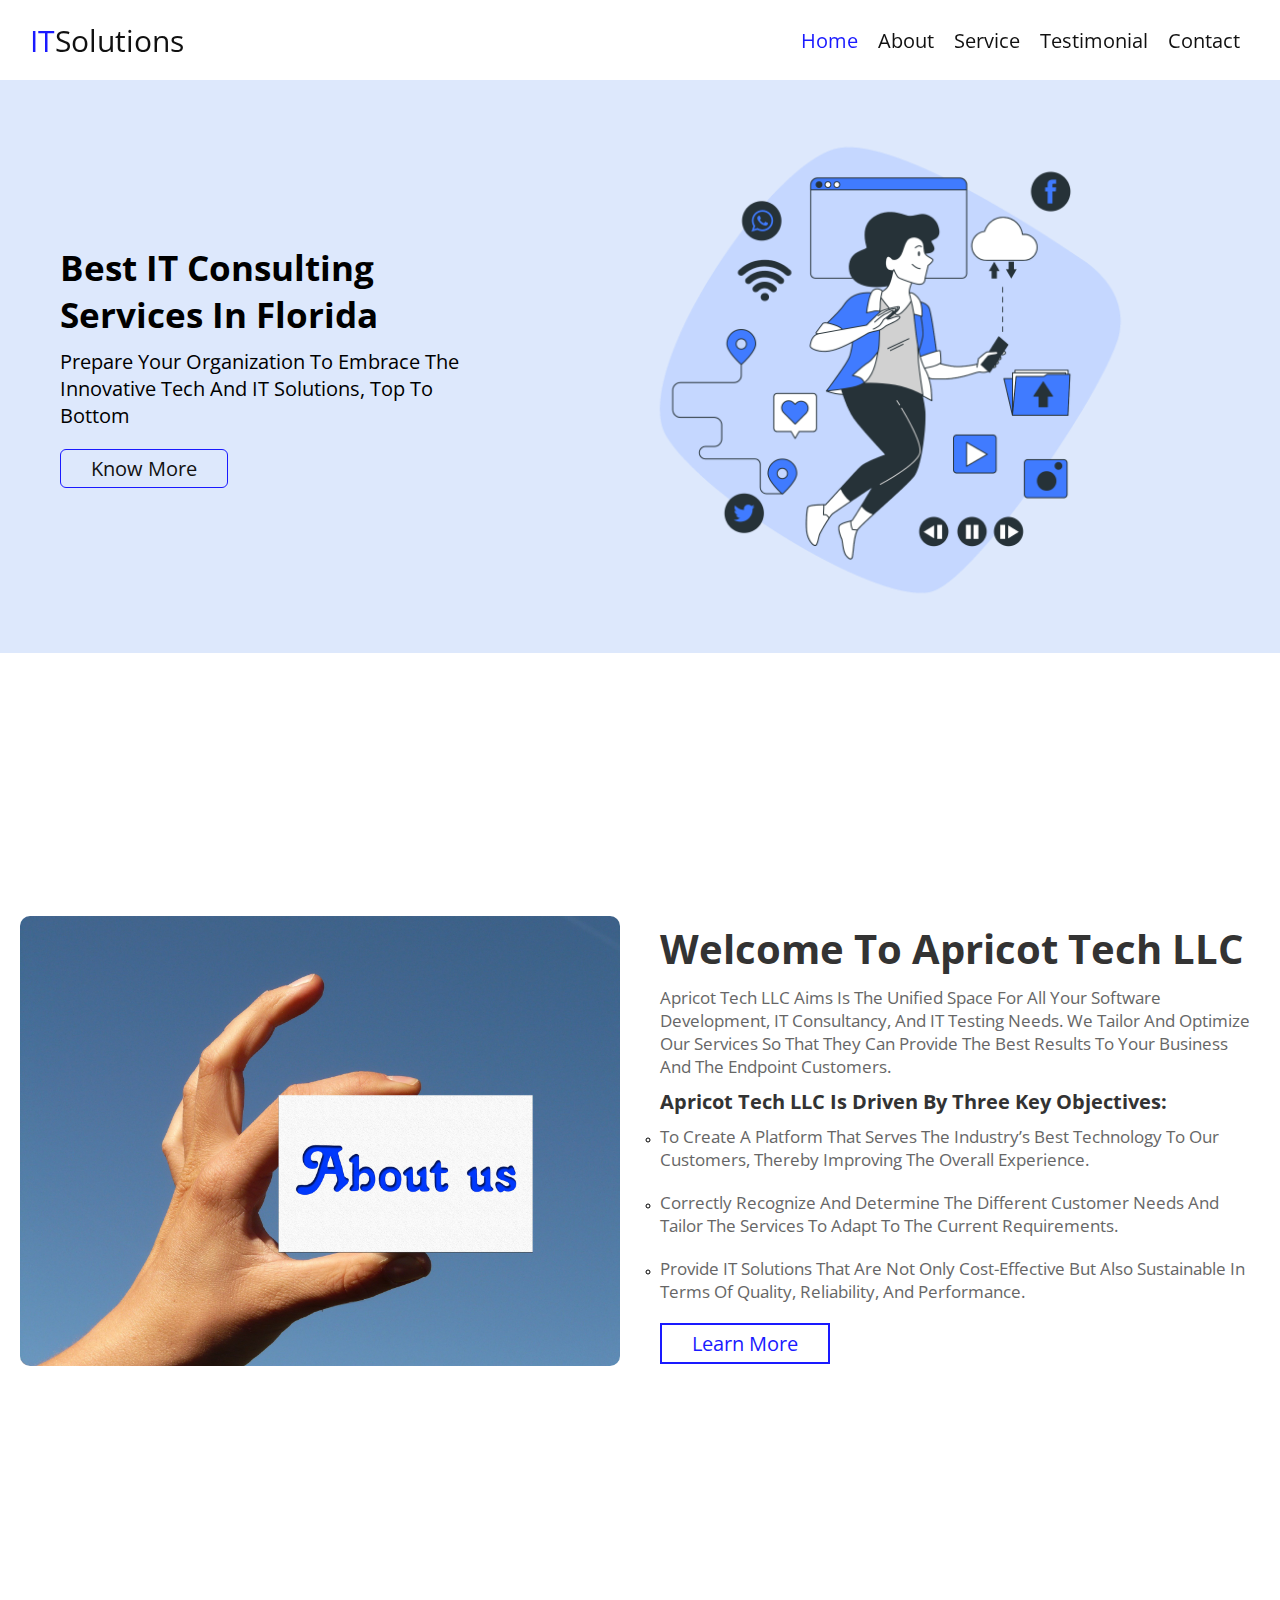
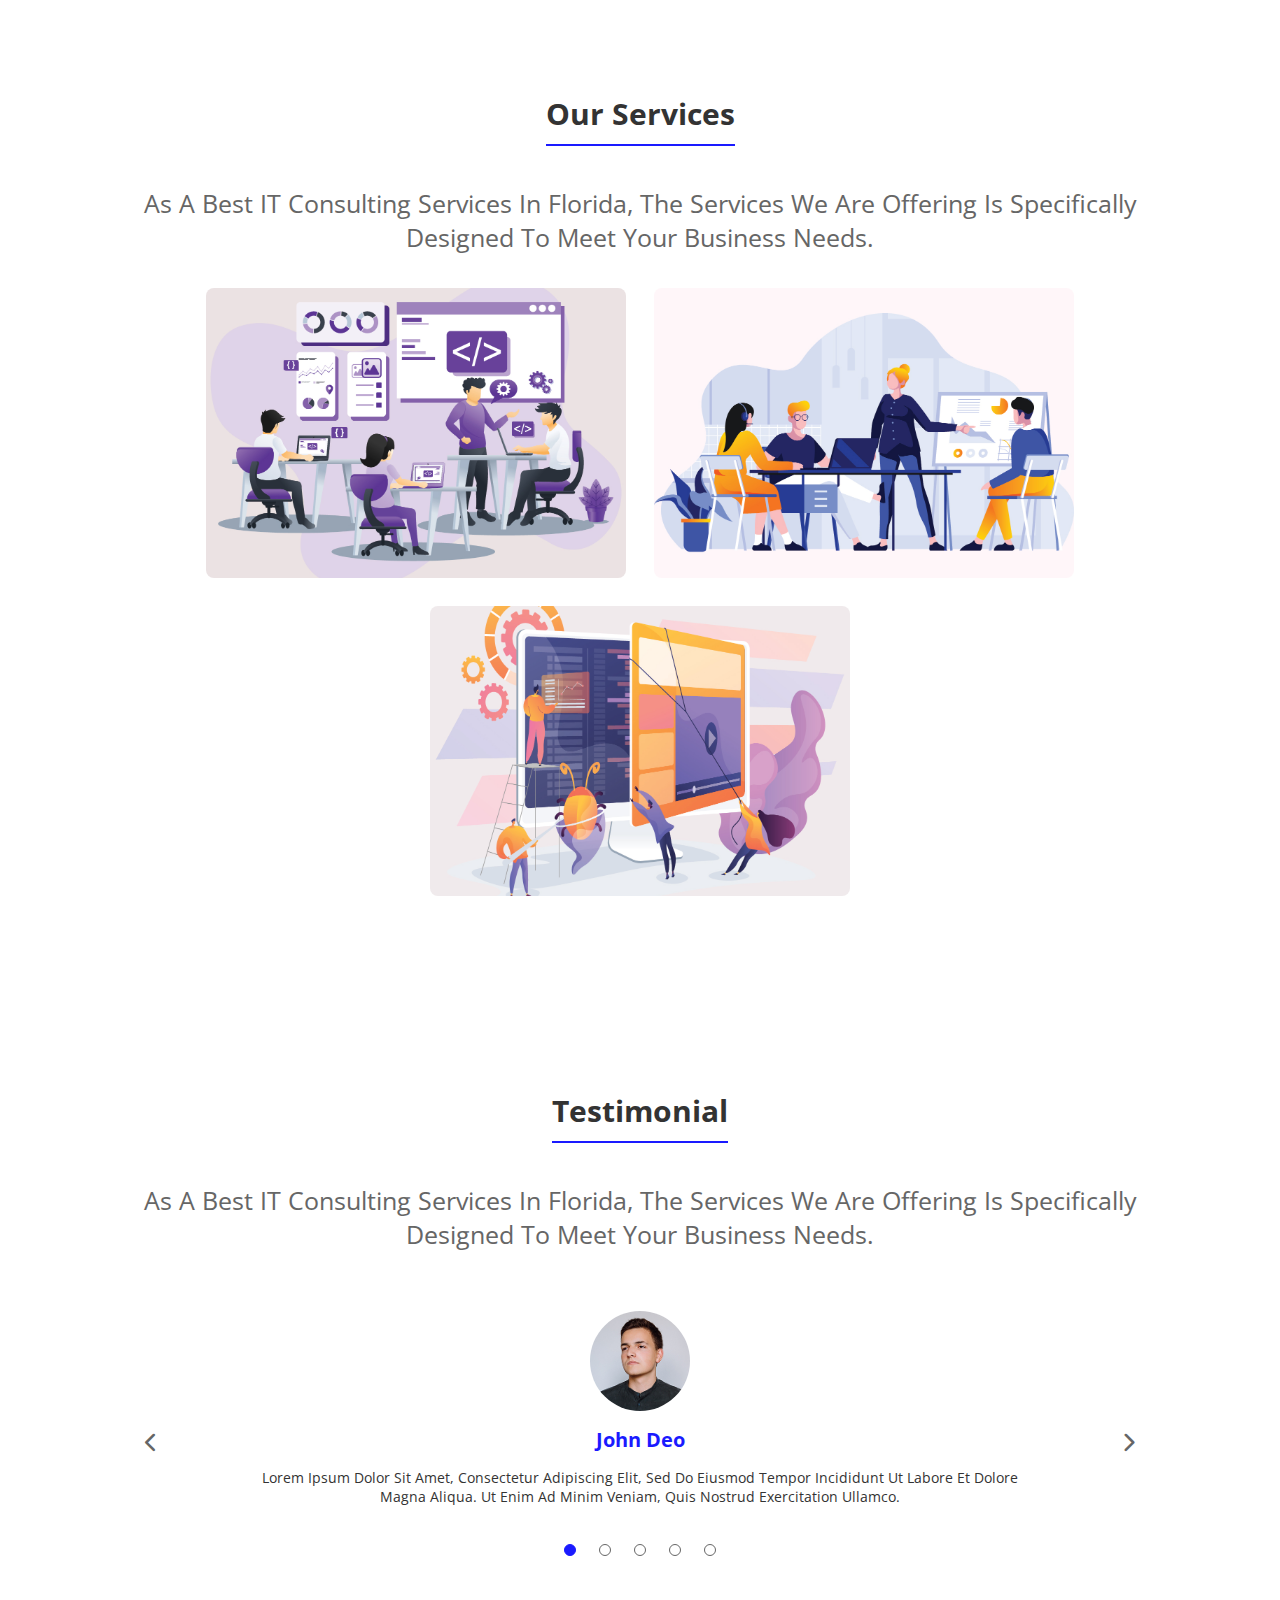
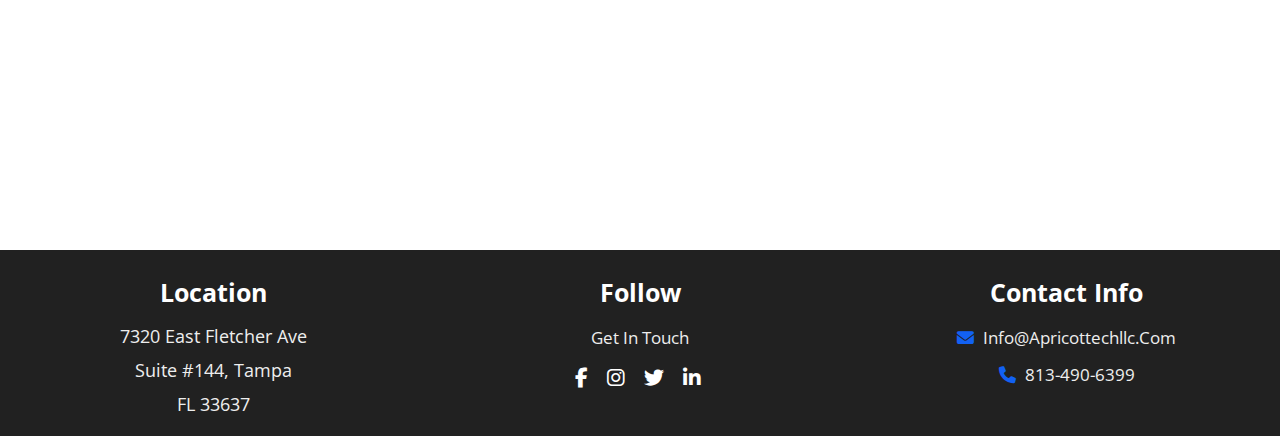
==== index.html @ 90425633 "Add files via upload" ====
<!DOCTYPE html>
<html lang="en">

<head>
    <meta charset="UTF-8">
    <meta http-equiv="X-UA-Compatible" content="IE=edge">
    <meta name="viewport" content="width=device-width, initial-scale=1.0">

    <!-- font awesome cdn link  -->
    <link rel="stylesheet" href="https://cdnjs.cloudflare.com/ajax/libs/font-awesome/6.2.0/css/all.min.css">

    <!-- custom css -->
    <link rel="stylesheet" href="./assets/css/styles.css">
    <link rel="stylesheet" href="https://cdnjs.cloudflare.com/ajax/libs/OwlCarousel2/2.2.1/assets/owl.carousel.min.css">

    <title>IT Solutions</title>
</head>

<body>

    <header>

        <a href="./index.html" class="logo"><span>IT</span>Solutions</a>

        <div id="menu" class="fas fa-bars"></div>

        <nav class="navbar">
            <ul>
                <li><a class="active" href="#home">home</a></li>
                <li><a href="#about">about</a></li>
                <li><a href="#service">service</a></li>
                <li><a href="#testim">testimonial</a></li>
                <li><a href="./contact.html">contact</a></li>
            </ul>
        </nav>

    </header>

    <!-- header section ends -->

    <!-- home section starts  -->

    <section class="home" id="home">

        <div class="hero">
            <div class="left">
                <h1>Best IT Consulting Services in Florida</h1>
                <div class="sub">
                    <span>Prepare your Organization to embrace the innovative tech and IT Solutions, top to
                        bottom</span> <br>
                    <a href="#about"><button class="btn">Know More</button></a>
                </div>
            </div>
        </div>

        <div class="hero-img">
            <img src="./assets/images/Digital lifestyle-bro.png" alt="IT Solutions" title="IT Solutions" />
        </div>

    </section>


    <!-- about section start  -->

    <section class="about" id="about">

        <div class="row">

            <div class="image">
                <img src="./assets/images/about.jpg" alt="About Us">
            </div>

            <div class="content">
                <h3>Welcome to Apricot Tech LLC</h3>
                <p>Apricot Tech LLC aims is the unified space for all your Software Development, IT Consultancy, and IT
                    Testing needs. We tailor and optimize our services so that they can provide the best results to your
                    business and the endpoint customers.</p>
                <h4>Apricot Tech LLC is driven by three key objectives:</h4>
                <ul>
                    <li>
                        <p>To create a platform that serves the industry’s best technology to our customers, thereby
                            improving the overall experience.</p>
                    </li>
                    <li>
                        <p>Correctly recognize and determine the different customer needs and tailor the services to
                            adapt to the current requirements.</p>
                    </li>
                    <li>
                        <p>Provide IT solutions that are not only cost-effective but also sustainable in terms of
                            quality, reliability, and performance.</p>
                    </li>
                </ul>
                <a href="#"><button class="btn">learn more</button></a>
            </div>

        </div>

    </section>

    <!-- Services Section -->
    <section class="service" id="service">

        <h1 class="heading">our services</h1>

        <div class="description">
            <p>As a best IT consulting services in florida, The services we are offering
                is specifically designed to meet your business needs.</p>
        </div>

        <div class="box-container">

            <div class="box">
                <img src="./assets/images/app.jpg" alt="">
                <div class="info">
                    <h3>Application Development</h3>
                    <p>Tailored for your needs and optimized for the best results, Application Development Services from
                        Apricot put your business first.</p>
                    <a href="#"><button class="btn">learn more</button></a>
                </div>

                <div class="heading-name">
                    <h3>Application Development</h3>
                </div>
            </div>

            <div class="box">
                <img src="./assets/images/consuling.jpg" alt="">
                <div class="info">
                    <h3>IT Consulting</h3>
                    <p>Our comprehensive offering of services, using trusted and experienced professionals, can give
                        your business the jump-start it deserves.</p>
                    <a href="#"><button class="btn">learn more</button></a>
                </div>
            </div>

            <div class="box">
                <img src="./assets/images/testing.jpg" alt="">
                <div class="info">
                    <h3>IT Testing</h3>
                    <p>Cost-effective, Quality-controlled, and affordable IT Testing services from Apricot Tech LLC can
                        solve your doubts on scalability</p>
                    <a href="#"><button class="btn">learn more</button></a>
                </div>
            </div>



        </div>

    </section>

    <!-- testimonials section -->



    <section class="testim" id="testim">

        <h1 class="heading">Testimonial</h1>

        <div class="description">
            <p>As a best IT consulting services in florida, The services we are offering
                is specifically designed to meet your business needs.</p>
        </div>

        <div class="wrap">

            <span id="right-arrow" class="arrow right fa fa-chevron-right"></span>
            <span id="left-arrow" class="arrow left fa fa-chevron-left "></span>
            <ul id="testim-dots" class="dots">
                <li class="dot active"></li>
                <li class="dot"></li>
                <li class="dot"></li>
                <li class="dot"></li>
                <li class="dot"></li>
            </ul>
            <div id="testim-content" class="cont">

                <div class="active">
                    <div class="img"><img src="./assets/images/author.jpg" alt=""></div>
                    <h2>John Deo</h2>
                    <p>Lorem ipsum dolor sit amet, consectetur adipiscing elit, sed do eiusmod tempor incididunt ut
                        labore et dolore magna aliqua. Ut enim ad minim veniam, quis nostrud exercitation ullamco.</p>
                </div>

                <div class="active">
                    <div class="img"><img src="./assets/images/author.jpg" alt=""></div>
                    <h2>Lilly</h2>
                    <p>Lorem ipsum dolor sit amet, consectetur adipiscing elit, sed do eiusmod tempor incididunt ut
                        labore et dolore magna aliqua. Ut enim ad minim veniam, quis nostrud exercitation ullamco.</p>
                </div>

                <div class="active">
                    <div class="img"><img src="./assets/images/author.jpg" alt=""></div>
                    <h2>Ane Melo</h2>
                    <p>Lorem ipsum dolor sit amet, consectetur adipiscing elit, sed do eiusmod tempor incididunt ut
                        labore et dolore magna aliqua. Ut enim ad minim veniam, quis nostrud exercitation ullamco.</p>
                </div>

                <div class="active">
                    <div class="img"><img src="./assets/images/author.jpg" alt=""></div>
                    <h2>Meri John</h2>
                    <p>Lorem ipsum dolor sit amet, consectetur adipiscing elit, sed do eiusmod tempor incididunt ut
                        labore et dolore magna aliqua. Ut enim ad minim veniam, quis nostrud exercitation ullamco.</p>
                </div>

                <div class="active">
                    <div class="img"><img src="./assets/images/author.jpg" alt=""></div>
                    <h2>Leesa</h2>
                    <p>Lorem ipsum dolor sit amet, consectetur adipiscing elit, sed do eiusmod tempor incididunt ut
                        labore et dolore magna aliqua. Ut enim ad minim veniam, quis nostrud exercitation ullamco.</p>
                </div>

            </div>

        </div>
        
    </section>




    <!-- footer section -->
    <div class="footer">
        <div class="box-container">
            <div class="box">
                <h3>Location</h3>
                <a href="#">7320 East Fletcher Ave</a>
                <a href="#">Suite #144, Tampa</a>
                <a href="#">FL 33637</a>
            </div>


            <div class="box social">
                <h3>Follow</h3>
                <p> Get in Touch </p>
                <p><i class="fab fa-facebook-f"></i> <i class="fab fa-instagram"></i> <i class="fab fa-twitter"></i> <i
                        class="fab fa-linkedin-in"></i></p>

            </div>

            <div class="box">
                <h3>Contact Info</h3>
                <p><i class="fas fa-envelope"></i> info@apricottechllc.com </p>
                <p><i class="fas fa-phone"></i> 813-490-6399</p>
            </div>

        </div>
    </div>

</body>

<!-- jquery cdn link  -->
<script src="https://cdnjs.cloudflare.com/ajax/libs/jquery/3.5.1/jquery.min.js"></script>

<script src="./assets/js/scripts.js"></script>
<script src="./assets/js/slider.js"></script>

</html>
---- assets/css/styles.css ----
@import url('https://fonts.googleapis.com/css2?family=Open+Sans:wght@300;400;600&display=swap');

:root {
    /* --orange:#ff9f1a; */
    --primary: #1a1aff;
    --wt: #fff;
}

* {
    font-family: 'Open Sans', sans-serif;
    margin: 0;
    padding: 0;
    box-sizing: border-box;
    transition: all .2s linear;
    text-transform: capitalize;
    outline: none;
    text-decoration: none;
}

*::selection {
    background: var(--primary);
    color: var(--wt);
}

html {
    font-size: 62.5%;
    overflow-x: hidden;
}

.btn {
    cursor: pointer;
    border: .2rem solid var(--primary);
    color: var(--primary);
    background: none;
    padding: .5rem 3rem;
    margin-top: 1rem;
    position: relative;
    z-index: 0;
    font-size: 2rem;
}

.btn::before {
    content: '';
    position: absolute;
    top: 0;
    left: 0;
    height: 100%;
    width: 100%;
    background: var(--primary);
    z-index: -1;
    clip-path: circle(0% at 0% 0%);
    transition: .3s;
}

.btn:hover::before {
    clip-path: circle(100%);
}

.btn:hover {
    color: var(--wt);
}

.heading {
    display: inline-block;
    color: #333;
    margin: 2rem 0;
    padding: 1rem 0;
    padding-top: 8rem;
    font-size: 3rem;
    border-bottom: .2rem solid var(--primary);
}

header {
    width: 100%;
    display: flex;
    align-items: center;
    justify-content: space-between;
    position: fixed;
    top: 0;
    left: 0;
    z-index: 1000;
    padding: 2rem 3rem;
}

header .logo {
    font-size: 3rem;
    color: #111;
}

header .logo span {
    color: var(--primary);
}

header .navbar ul {
    list-style: none;
    display: flex;
    align-items: center;
    justify-content: space-between;
}

header .navbar ul li {
    margin: 0 1rem;
}

header .navbar ul li a {
    color: #111;
    font-size: 2rem;
}

header .navbar ul li a.active,
header .navbar ul li a:hover {
    color: var(--primary);
}

header #menu {
    font-size: 3rem;
    color: var(--primary);
    cursor: pointer;
    display: none;
}

header.header-active {
    background: var(--wt);
    box-shadow: 0 .1rem .3rem rgba(0, 0, 0, .3);
}

header.header-active .logo,
header.header-active .navbar a {
    color: #333;
}

/* Hero Section */

.home {
    display: flex;
    padding: 20px;
    align-items: center;
    justify-content: center;
    flex-flow: row;
    background-color: #a6c2f761;
    margin-top: 80px;
}

.home .btn {
    margin-top: 20px;
    color: #111;
    border: .1rem solid var(--primary);
    border-radius: 6px;
}

.home .btn:hover {
    color: var(--wt);
}

.home .hero {
    display: flex;
    align-items: center;
    justify-content: center;
    padding: 20px;
    flex-basis: 40%;
}

.home .hero .left {
    padding: 20px;
}

.home .hero h1 {
    font-size: 35px;
    margin-bottom: 10px;
}

.home .hero .sub span {
    font-size: 20px;
}

.home .hero-img {
    display: flex;
    align-items: center;
    justify-content: center;
    padding: 20px;
    flex-basis: 60%;
}

.hero-img img {
    width: 70%;
}

/* About Us */

.about .row {
    min-height: 100vh;
    display: flex;
    align-items: center;
    justify-content: center;
    flex-wrap: wrap;
    padding-top: 8rem;
}

.about .row .image {
    flex: 1 1 40rem;
    padding: 2rem;
}

.about .row .image img {
    height: 100%;
    width: 100%;
    object-fit: cover;
    border-radius: 10px;
}

.about .row .content {
    flex: 1 1 40rem;
    padding: 2rem;
}

.about .row .content h3 {
    color: #333;
    font-size: 4rem;
}

.about .row .content h4 {
    color: #333;
    font-size: 2rem;
}

.about .row .content p {
    color: #666;
    font-size: 1.7rem;
    padding: 1rem 0;
}

.about .row .content ul {
    list-style-type: circle;
}


/* Services Section */

.service {
    min-height: 100vh;
    text-align: center;
    padding: 40px;
}

.service .description p {
    font-size: 25px;
    padding-left: 45px;
    padding-right: 45px;
    text-align: center;
    margin: 20px;
    color: #666;
}

.service .box-container {
    display: flex;
    align-items: center;
    justify-content: center;
    flex-wrap: wrap;
}

.service .box-container .box {
    height: 29rem;
    width: 42rem;
    margin: 1.4rem;
    overflow: hidden;
    position: relative;
    cursor: pointer;
    border-radius: 8px;
}

.service .box-container .box img {
    height: 100%;
    width: 100%;
    object-fit: cover;
}

.service .box-container .box .info {
    height: 90%;
    width: 90%;
    position: absolute;
    top: 50%;
    left: 50%;
    transform: translate(-50%, -50%) scale(0);
    background: var(--wt);
    display: flex;
    align-items: center;
    justify-content: center;
    flex-flow: column;
}

.service .box-container .box:hover .info {
    transform: translate(-50%, -50%) scale(1);
}

.service .box-container .box .info h3 {
    font-size: 2.5rem;
    color: #333;
}

.service .box-container .box .info p {
    font-size: 1.2rem;
    color: #666;
    padding: 1rem 2rem;
}


/* testimonials css */

.testim .description p {
    font-size: 25px;
    padding-left: 45px;
    padding-right: 45px;
    text-align: center;
    margin: 20px;
    color: #666;
}




/* contact section */

.contact {
    min-height: 90vh;
    text-align: center;
    padding-bottom: 3rem;
}

.contact .heading {
    color: #111;
}

.contact form {
    width: 75%;
    margin: 0 auto;
}

.contact form .inputBox {
    display: flex;
    justify-content: space-between;
    flex-wrap: wrap;
}

.contact form .inputBox input,
textarea {
    height: 4rem;
    width: 49%;
    background: var(--wt);
    color: var(--wt);
    padding: 1rem 1.5rem;
    margin: 1rem 0;
    font-size: 2rem;
    border: .1rem solid #666;
    border-radius: 6px;
}

.contact form .inputBox input:focus,
textarea:focus {
    background: var(--wt);
    border: .2rem solid var(--primary);
    transition: all 1s ease-in-out;
}

.contact form textarea {
    height: 20rem;
    resize: none;
    padding: 1rem;
    width: 100%;
}

.contact form .btn {
    border-radius: 6px;
}

.contact form .btn:hover {
    background: var(--primary);
}



/* Footer Scetion */

.footer {
    background: rgb(33, 33, 33);
}

.footer .box-container {
    display: flex;
    justify-content: center;
    flex-wrap: wrap;
}

.footer .box-container .box {
    margin: 1.5rem;
    text-align: center;
    flex: 1 1 25rem;
}

.footer .box-container .heading-name h3 {
    font-size: 25px;
    color: #111;
}

.footer .box-container .box h3 {
    font-size: 2.5rem;
    color: #fff;
    padding: 1rem 0;
}

.footer .box-container .box p {
    font-size: 1.7rem;
    color: #eee;
    padding: .7rem 0;
}

.footer .box-container .box p i {
    padding-right: .5rem;
    color: #1261f3;
    cursor: pointer;
}

.footer .box-container .social p i {
    font-size: 20px;
    color: var(--wt);
    margin: 5px;
}

.footer .box-container .box a {
    font-size: 1.8rem;
    display: block;
    padding: .5rem 0;
    color: #eee;
}

.footer .box-container .box a:hover {
    text-decoration: underline;
}

.footer .credit {
    padding: 2rem 1rem;
    font-size: 2rem;
    color: #fff;
    background: #111;
    text-align: center;
    font-weight: normal;
    padding-bottom: 2rem;
}

.footer .credit a {
    color: #1261f3;
}








/* media queries  */

@media (max-width:768px) {

    html {
        font-size: 55%;
    }

    header #menu {
        display: block;
    }

    header .navbar {
        position: fixed;
        top: -100rem;
        left: 0;
        width: 100%;
        opacity: 0;
        background: var(--wt);
        border-top: .1rem solid rgba(0, 0, 0, .3);
    }

    header .navbar ul {
        flex-flow: column;
        padding: 2rem 0;
    }

    header .navbar ul li {
        margin: 1rem 0;
        text-align: center;
        width: 100%;
    }

    header .navbar ul li a {
        font-size: 2.5rem;
        color: #333;
        display: block;
    }

    header .navbar.nav-toggle {
        top: 8rem;
        opacity: 1;
    }

    .home {
        display: flex;
        flex-flow: column;
        background-color: #a6c2f761;
        margin-top: 90px;
    }

    .service .description p {
        font-size: 15px;
    }

    .testim .description p {
        font-size: 15px;
    }

}


@media (max-width:500px) {

    html {
        font-size: 50%;
    }

    .home h1 {
        font-size: 5rem;
    }

    .service {
        padding: 20px;
    }

}

@media (max-width:350px) {

    .service {
        padding: 10px;
    }

}






/* slider css */


.testim {
    min-height: 100vh;
    text-align: center;
    padding: 40px;
}

.testim .wrap {
    position: relative;
    width: 100%;
    max-width: 1020px;
    padding: 40px 20px;
    margin: auto;
}

.testim .arrow {
    display: block;
    position: absolute;
    color: #666;
    cursor: pointer;
    font-size: 2em;
    top: 50%;
    -webkit-transform: translateY(-50%);
    -ms-transform: translateY(-50%);
    -moz-transform: translateY(-50%);
    -o-transform: translateY(-50%);
    transform: translateY(-50%);
    -webkit-transition: all .3s ease-in-out;
    -ms-transition: all .3s ease-in-out;
    -moz-transition: all .3s ease-in-out;
    -o-transition: all .3s ease-in-out;
    transition: all .3s ease-in-out;
    padding: 5px;
    z-index: 22222222;
}

.testim .arrow:before {
    cursor: pointer;
}

.testim .arrow:hover {
    color: #0e36ea;
}


.testim .arrow.left {
    left: 10px;
}

.testim .arrow.right {
    right: 10px;
}

.testim .dots {
    text-align: center;
    position: absolute;
    width: 100%;
    bottom: 60px;
    left: 0;
    display: block;
    z-index: 3333;
    height: 12px;
}

.testim .dots .dot {
    list-style-type: none;
    display: inline-block;
    width: 12px;
    height: 12px;
    border-radius: 50%;
    border: 1px solid #666;
    margin: 0 10px;
    cursor: pointer;
    -webkit-transition: all .5s ease-in-out;
    -ms-transition: all .5s ease-in-out;
    -moz-transition: all .5s ease-in-out;
    -o-transition: all .5s ease-in-out;
    transition: all .5s ease-in-out;
    position: relative;
}

.testim .dots .dot.active,
.testim .dots .dot:hover {
    background: var(--primary);
    border-color: var(--primary);
}

.testim .dots .dot.active {
    -webkit-animation: testim-scale .5s ease-in-out forwards;
    -moz-animation: testim-scale .5s ease-in-out forwards;
    -ms-animation: testim-scale .5s ease-in-out forwards;
    -o-animation: testim-scale .5s ease-in-out forwards;
    animation: testim-scale .5s ease-in-out forwards;
}

.testim .cont {
    position: relative;
    overflow: hidden;
}

.testim .cont>div {
    text-align: center;
    position: absolute;
    top: 0;
    left: 0;
    padding: 0 0 70px 0;
    opacity: 0;
}

.testim .cont>div.inactive {
    opacity: 1;
}


.testim .cont>div.active {
    position: relative;
    opacity: 1;
}


.testim .cont div .img img {
    display: block;
    width: 100px;
    height: 100px;
    margin: auto;
    border-radius: 50%;
}

.testim .cont div h2 {
    color: var(--primary);
    font-size: 2em;
    margin: 15px 0;
}

.testim .cont div p {
    font-size: 1.4em;
    color: #333;
    width: 80%;
    margin: auto;
}

.testim .cont div.active .img img {
    -webkit-animation: testim-show .5s ease-in-out forwards;
    -moz-animation: testim-show .5s ease-in-out forwards;
    -ms-animation: testim-show .5s ease-in-out forwards;
    -o-animation: testim-show .5s ease-in-out forwards;
    animation: testim-show .5s ease-in-out forwards;
}

.testim .cont div.active h2 {
    -webkit-animation: testim-content-in .4s ease-in-out forwards;
    -moz-animation: testim-content-in .4s ease-in-out forwards;
    -ms-animation: testim-content-in .4s ease-in-out forwards;
    -o-animation: testim-content-in .4s ease-in-out forwards;
    animation: testim-content-in .4s ease-in-out forwards;
}

.testim .cont div.active p {
    -webkit-animation: testim-content-in .5s ease-in-out forwards;
    -moz-animation: testim-content-in .5s ease-in-out forwards;
    -ms-animation: testim-content-in .5s ease-in-out forwards;
    -o-animation: testim-content-in .5s ease-in-out forwards;
    animation: testim-content-in .5s ease-in-out forwards;
}

.testim .cont div.inactive .img img {
    -webkit-animation: testim-hide .5s ease-in-out forwards;
    -moz-animation: testim-hide .5s ease-in-out forwards;
    -ms-animation: testim-hide .5s ease-in-out forwards;
    -o-animation: testim-hide .5s ease-in-out forwards;
    animation: testim-hide .5s ease-in-out forwards;
}

.testim .cont div.inactive h2 {
    -webkit-animation: testim-content-out .4s ease-in-out forwards;
    -moz-animation: testim-content-out .4s ease-in-out forwards;
    -ms-animation: testim-content-out .4s ease-in-out forwards;
    -o-animation: testim-content-out .4s ease-in-out forwards;
    animation: testim-content-out .4s ease-in-out forwards;
}

.testim .cont div.inactive p {
    -webkit-animation: testim-content-out .5s ease-in-out forwards;
    -moz-animation: testim-content-out .5s ease-in-out forwards;
    -ms-animation: testim-content-out .5s ease-in-out forwards;
    -o-animation: testim-content-out .5s ease-in-out forwards;
    animation: testim-content-out .5s ease-in-out forwards;
}

@-webkit-keyframes testim-scale {
    0% {
        -webkit-box-shadow: 0px 0px 0px 0px #eee;
        box-shadow: 0px 0px 0px 0px #eee;
    }

    35% {
        -webkit-box-shadow: 0px 0px 10px 5px #eee;
        box-shadow: 0px 0px 10px 5px #eee;
    }

    70% {
        -webkit-box-shadow: 0px 0px 10px 5px #0e54ea;
        box-shadow: 0px 0px 10px 5px #0e54ea;
    }

    100% {
        -webkit-box-shadow: 0px 0px 0px 0px #0e54ea;
        box-shadow: 0px 0px 0px 0px #0e54ea;
    }
}

@-moz-keyframes testim-scale {
    0% {
        -moz-box-shadow: 0px 0px 0px 0px #eee;
        box-shadow: 0px 0px 0px 0px #eee;
    }

    35% {
        -moz-box-shadow: 0px 0px 10px 5px #eee;
        box-shadow: 0px 0px 10px 5px #eee;
    }

    70% {
        -moz-box-shadow: 0px 0px 10px 5px #0e54ea;
        box-shadow: 0px 0px 10px 5px #0e54ea;
    }

    100% {
        -moz-box-shadow: 0px 0px 0px 0px #0e54ea;
        box-shadow: 0px 0px 0px 0px #0e54ea;
    }
}

@-ms-keyframes testim-scale {
    0% {
        -ms-box-shadow: 0px 0px 0px 0px #eee;
        box-shadow: 0px 0px 0px 0px #eee;
    }

    35% {
        -ms-box-shadow: 0px 0px 10px 5px #eee;
        box-shadow: 0px 0px 10px 5px #eee;
    }

    70% {
        -ms-box-shadow: 0px 0px 10px 5px #0e54ea;
        box-shadow: 0px 0px 10px 5px #0e54ea;
    }

    100% {
        -ms-box-shadow: 0px 0px 0px 0px #0e54ea;
        box-shadow: 0px 0px 0px 0px #0e54ea;
    }
}

@-o-keyframes testim-scale {
    0% {
        -o-box-shadow: 0px 0px 0px 0px #eee;
        box-shadow: 0px 0px 0px 0px #eee;
    }

    35% {
        -o-box-shadow: 0px 0px 10px 5px #eee;
        box-shadow: 0px 0px 10px 5px #eee;
    }

    70% {
        -o-box-shadow: 0px 0px 10px 5px #0e54ea;
        box-shadow: 0px 0px 10px 5px #0e54ea;
    }

    100% {
        -o-box-shadow: 0px 0px 0px 0px #0e54ea;
        box-shadow: 0px 0px 0px 0px #0e54ea;
    }
}

@keyframes testim-scale {
    0% {
        box-shadow: 0px 0px 0px 0px #eee;
    }

    35% {
        box-shadow: 0px 0px 10px 5px #eee;
    }

    70% {
        box-shadow: 0px 0px 10px 5px #0e54ea;
    }

    100% {
        box-shadow: 0px 0px 0px 0px #0e54ea;
    }
}

@-webkit-keyframes testim-content-in {
    from {
        opacity: 0;
        -webkit-transform: translateY(100%);
        transform: translateY(100%);
    }

    to {
        opacity: 1;
        -webkit-transform: translateY(0);
        transform: translateY(0);
    }
}

@-moz-keyframes testim-content-in {
    from {
        opacity: 0;
        -moz-transform: translateY(100%);
        transform: translateY(100%);
    }

    to {
        opacity: 1;
        -moz-transform: translateY(0);
        transform: translateY(0);
    }
}

@-ms-keyframes testim-content-in {
    from {
        opacity: 0;
        -ms-transform: translateY(100%);
        transform: translateY(100%);
    }

    to {
        opacity: 1;
        -ms-transform: translateY(0);
        transform: translateY(0);
    }
}

@-o-keyframes testim-content-in {
    from {
        opacity: 0;
        -o-transform: translateY(100%);
        transform: translateY(100%);
    }

    to {
        opacity: 1;
        -o-transform: translateY(0);
        transform: translateY(0);
    }
}

@keyframes testim-content-in {
    from {
        opacity: 0;
        transform: translateY(100%);
    }

    to {
        opacity: 1;
        transform: translateY(0);
    }
}

@-webkit-keyframes testim-content-out {
    from {
        opacity: 1;
        -webkit-transform: translateY(0);
        transform: translateY(0);
    }

    to {
        opacity: 0;
        -webkit-transform: translateY(-100%);
        transform: translateY(-100%);
    }
}

@-moz-keyframes testim-content-out {
    from {
        opacity: 1;
        -moz-transform: translateY(0);
        transform: translateY(0);
    }

    to {
        opacity: 0;
        -moz-transform: translateY(-100%);
        transform: translateY(-100%);
    }
}

@-ms-keyframes testim-content-out {
    from {
        opacity: 1;
        -ms-transform: translateY(0);
        transform: translateY(0);
    }

    to {
        opacity: 0;
        -ms-transform: translateY(-100%);
        transform: translateY(-100%);
    }
}

@-o-keyframes testim-content-out {
    from {
        opacity: 1;
        -o-transform: translateY(0);
        transform: translateY(0);
    }

    to {
        opacity: 0;
        transform: translateY(-100%);
        transform: translateY(-100%);
    }
}

@keyframes testim-content-out {
    from {
        opacity: 1;
        transform: translateY(0);
    }

    to {
        opacity: 0;
        transform: translateY(-100%);
    }
}

@-webkit-keyframes testim-show {
    from {
        opacity: 0;
        -webkit-transform: scale(0);
        transform: scale(0);
    }

    to {
        opacity: 1;
        -webkit-transform: scale(1);
        transform: scale(1);
    }
}

@-moz-keyframes testim-show {
    from {
        opacity: 0;
        -moz-transform: scale(0);
        transform: scale(0);
    }

    to {
        opacity: 1;
        -moz-transform: scale(1);
        transform: scale(1);
    }
}

@-ms-keyframes testim-show {
    from {
        opacity: 0;
        -ms-transform: scale(0);
        transform: scale(0);
    }

    to {
        opacity: 1;
        -ms-transform: scale(1);
        transform: scale(1);
    }
}

@-o-keyframes testim-show {
    from {
        opacity: 0;
        -o-transform: scale(0);
        transform: scale(0);
    }

    to {
        opacity: 1;
        -o-transform: scale(1);
        transform: scale(1);
    }
}

@keyframes testim-show {
    from {
        opacity: 0;
        transform: scale(0);
    }

    to {
        opacity: 1;
        transform: scale(1);
    }
}

@-webkit-keyframes testim-hide {
    from {
        opacity: 1;
        -webkit-transform: scale(1);
        transform: scale(1);
    }

    to {
        opacity: 0;
        -webkit-transform: scale(0);
        transform: scale(0);
    }
}

@-moz-keyframes testim-hide {
    from {
        opacity: 1;
        -moz-transform: scale(1);
        transform: scale(1);
    }

    to {
        opacity: 0;
        -moz-transform: scale(0);
        transform: scale(0);
    }
}

@-ms-keyframes testim-hide {
    from {
        opacity: 1;
        -ms-transform: scale(1);
        transform: scale(1);
    }

    to {
        opacity: 0;
        -ms-transform: scale(0);
        transform: scale(0);
    }
}

@-o-keyframes testim-hide {
    from {
        opacity: 1;
        -o-transform: scale(1);
        transform: scale(1);
    }

    to {
        opacity: 0;
        -o-transform: scale(0);
        transform: scale(0);
    }
}

@keyframes testim-hide {
    from {
        opacity: 1;
        transform: scale(1);
    }

    to {
        opacity: 0;
        transform: scale(0);
    }
}

@media all and (max-width: 300px) {
    body {
        font-size: 14px;
    }
}

@media all and (max-width: 500px) {
    .testim .arrow {
        font-size: 1.5em;
    }

    .testim .cont div p {
        line-height: 25px;
    }

}
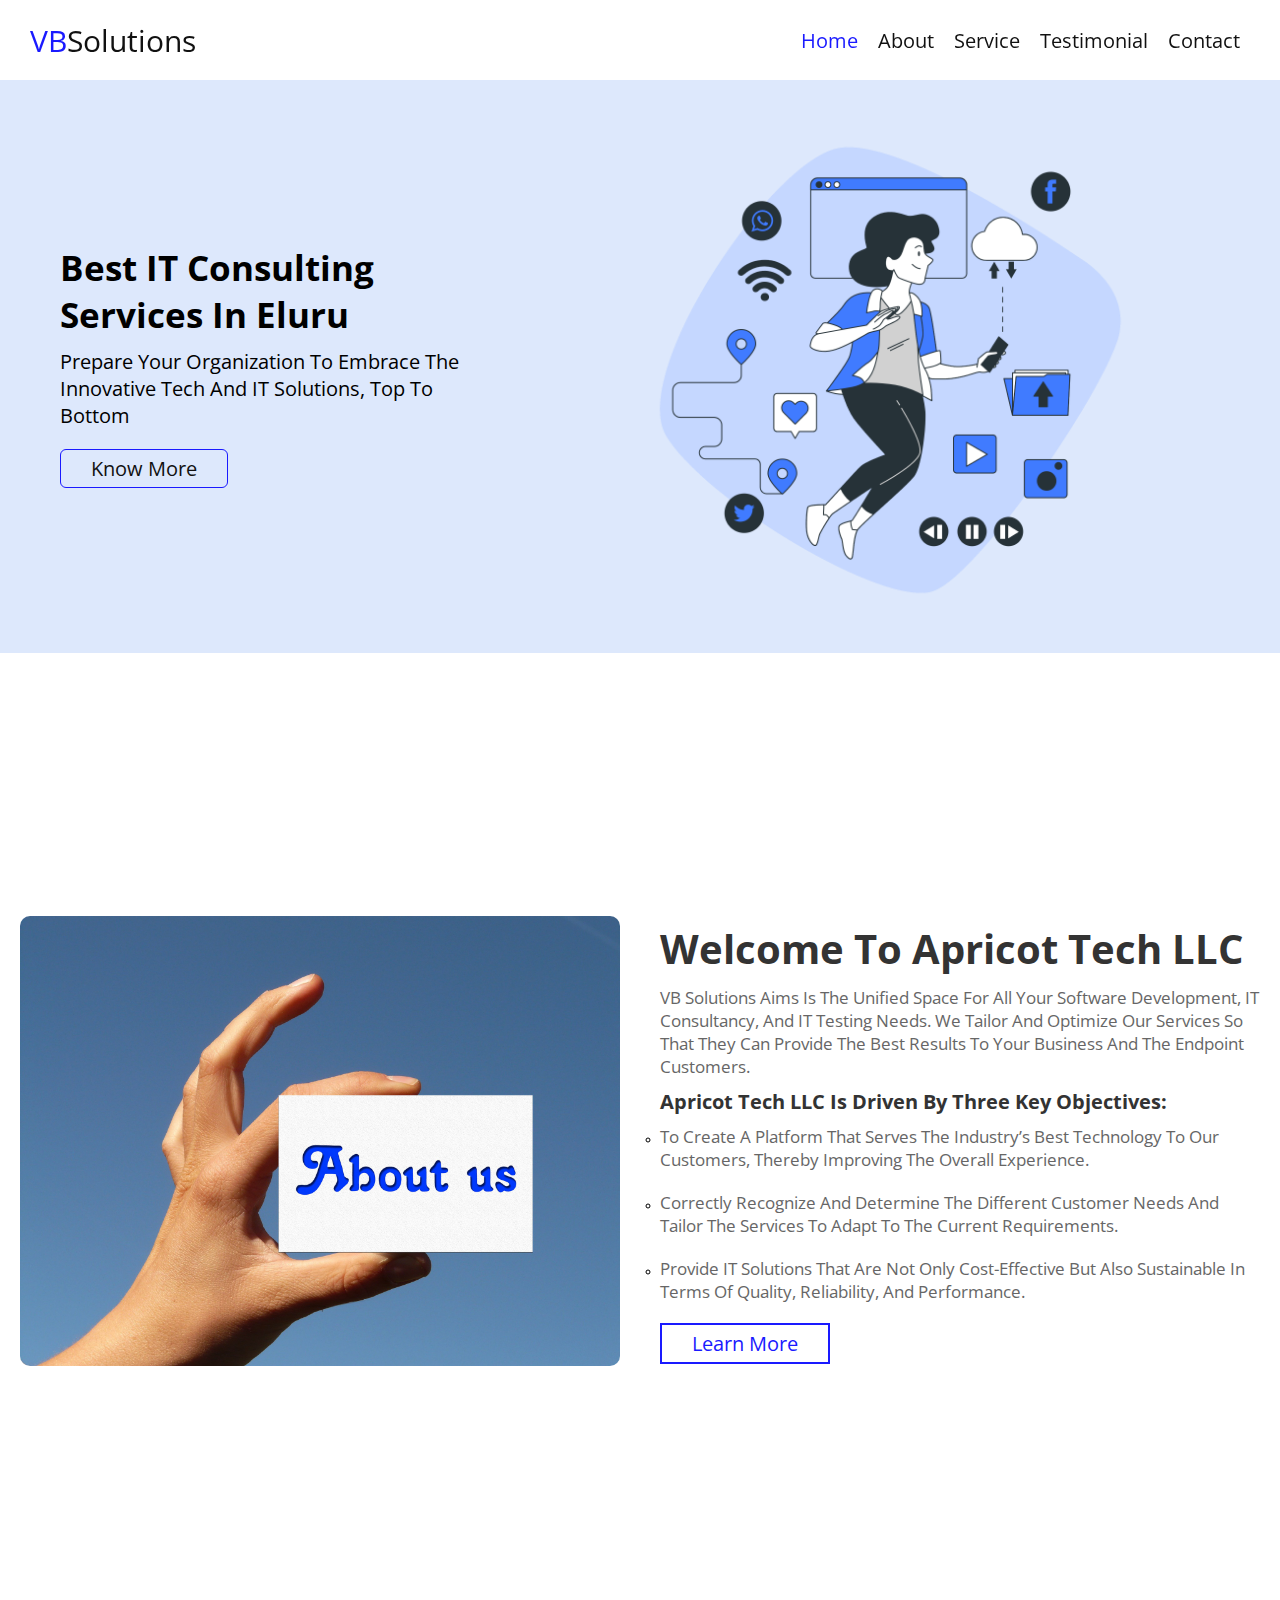
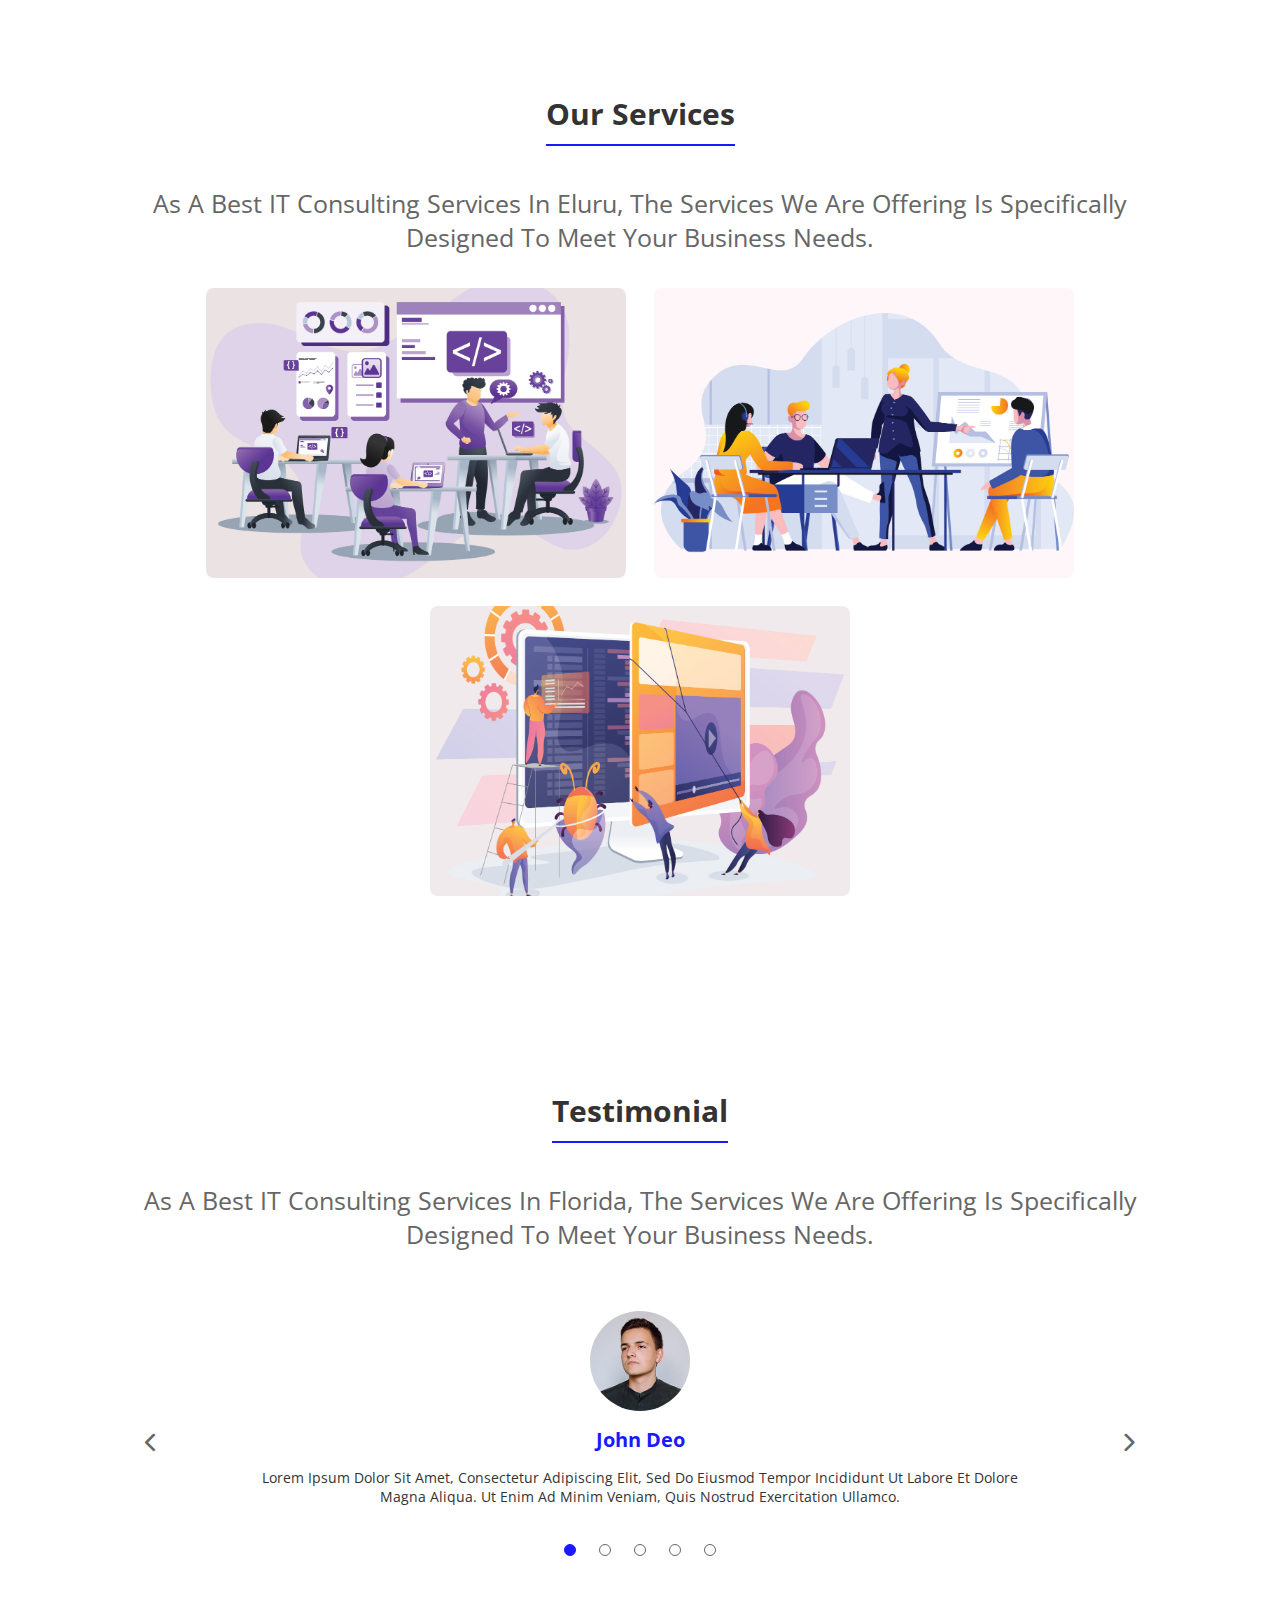
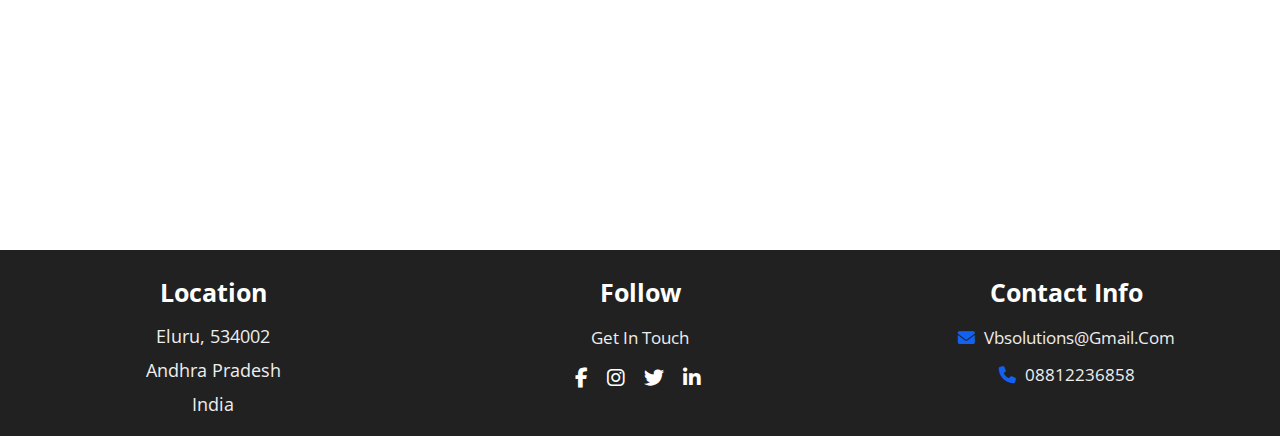
==== commit e3fbf068: "Update index.html" ====
--- a/index.html
+++ b/index.html
@@ -13,14 +13,14 @@
     <link rel="stylesheet" href="./assets/css/styles.css">
     <link rel="stylesheet" href="https://cdnjs.cloudflare.com/ajax/libs/OwlCarousel2/2.2.1/assets/owl.carousel.min.css">
 
-    <title>IT Solutions</title>
+    <title>VB Solutions</title>
 </head>
 
 <body>
 
     <header>
 
-        <a href="./index.html" class="logo"><span>IT</span>Solutions</a>
+        <a href="./index.html" class="logo"><span>VB</span>Solutions</a>
 
         <div id="menu" class="fas fa-bars"></div>
 
@@ -44,7 +44,7 @@
 
         <div class="hero">
             <div class="left">
-                <h1>Best IT Consulting Services in Florida</h1>
+                <h1>Best IT Consulting Services in Eluru</h1>
                 <div class="sub">
                     <span>Prepare your Organization to embrace the innovative tech and IT Solutions, top to
                         bottom</span> <br>
@@ -72,7 +72,7 @@
 
             <div class="content">
                 <h3>Welcome to Apricot Tech LLC</h3>
-                <p>Apricot Tech LLC aims is the unified space for all your Software Development, IT Consultancy, and IT
+                <p>VB Solutions aims is the unified space for all your Software Development, IT Consultancy, and IT
                     Testing needs. We tailor and optimize our services so that they can provide the best results to your
                     business and the endpoint customers.</p>
                 <h4>Apricot Tech LLC is driven by three key objectives:</h4>
@@ -103,7 +103,7 @@
         <h1 class="heading">our services</h1>
 
         <div class="description">
-            <p>As a best IT consulting services in florida, The services we are offering
+            <p>As a best IT consulting services in Eluru, The services we are offering
                 is specifically designed to meet your business needs.</p>
         </div>
 
@@ -137,7 +137,7 @@
                 <img src="./assets/images/testing.jpg" alt="">
                 <div class="info">
                     <h3>IT Testing</h3>
-                    <p>Cost-effective, Quality-controlled, and affordable IT Testing services from Apricot Tech LLC can
+                    <p>Cost-effective, Quality-controlled, and affordable IT Testing services from VB Solutions can
                         solve your doubts on scalability</p>
                     <a href="#"><button class="btn">learn more</button></a>
                 </div>
@@ -224,9 +224,9 @@
         <div class="box-container">
             <div class="box">
                 <h3>Location</h3>
-                <a href="#">7320 East Fletcher Ave</a>
-                <a href="#">Suite #144, Tampa</a>
-                <a href="#">FL 33637</a>
+                <a href="#">Eluru, 534002</a>
+                <a href="#">Andhra Pradesh</a>
+                <a href="#">India</a>
             </div>
 
 
@@ -240,8 +240,8 @@
 
             <div class="box">
                 <h3>Contact Info</h3>
-                <p><i class="fas fa-envelope"></i> info@apricottechllc.com </p>
-                <p><i class="fas fa-phone"></i> 813-490-6399</p>
+                <p><i class="fas fa-envelope"></i> vbsolutions@gmail.com </p>
+                <p><i class="fas fa-phone"></i> 08812236858</p>
             </div>
 
         </div>
@@ -255,4 +255,4 @@
 <script src="./assets/js/scripts.js"></script>
 <script src="./assets/js/slider.js"></script>
 
-</html>+</html>
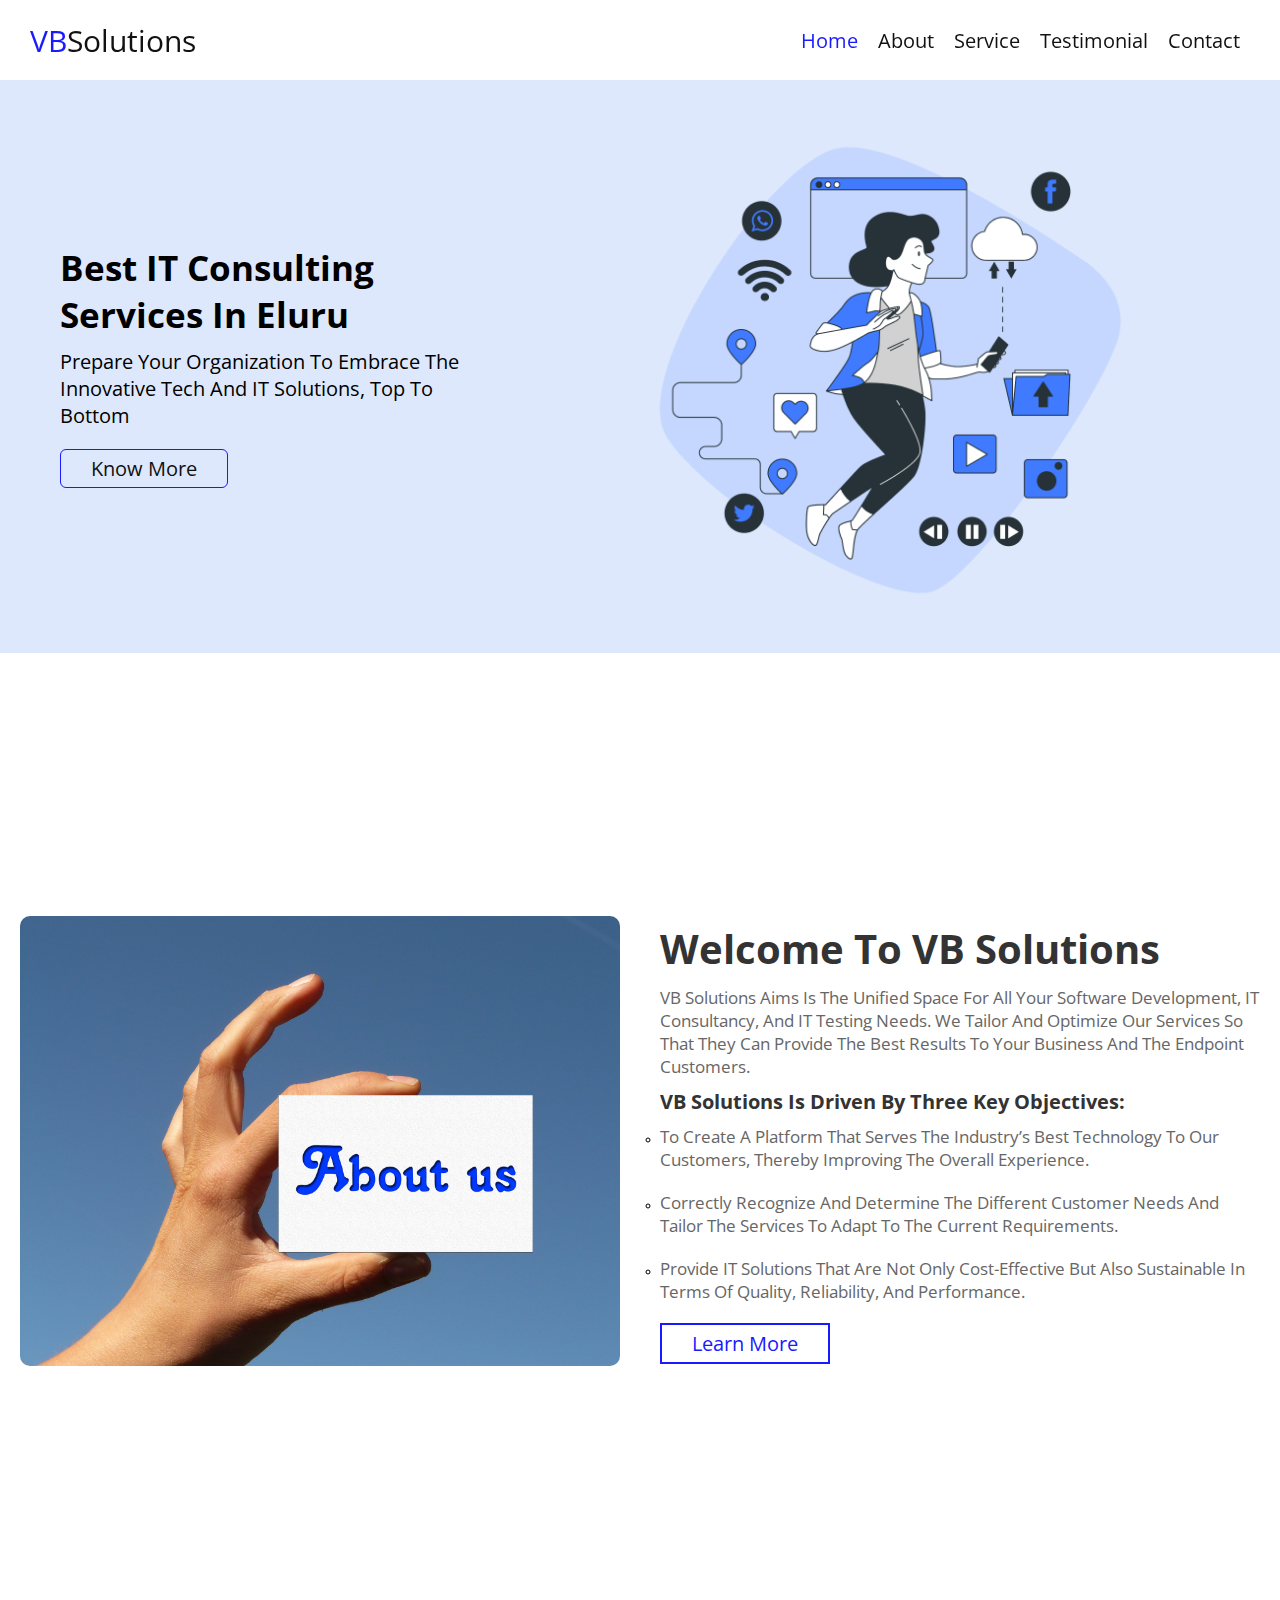
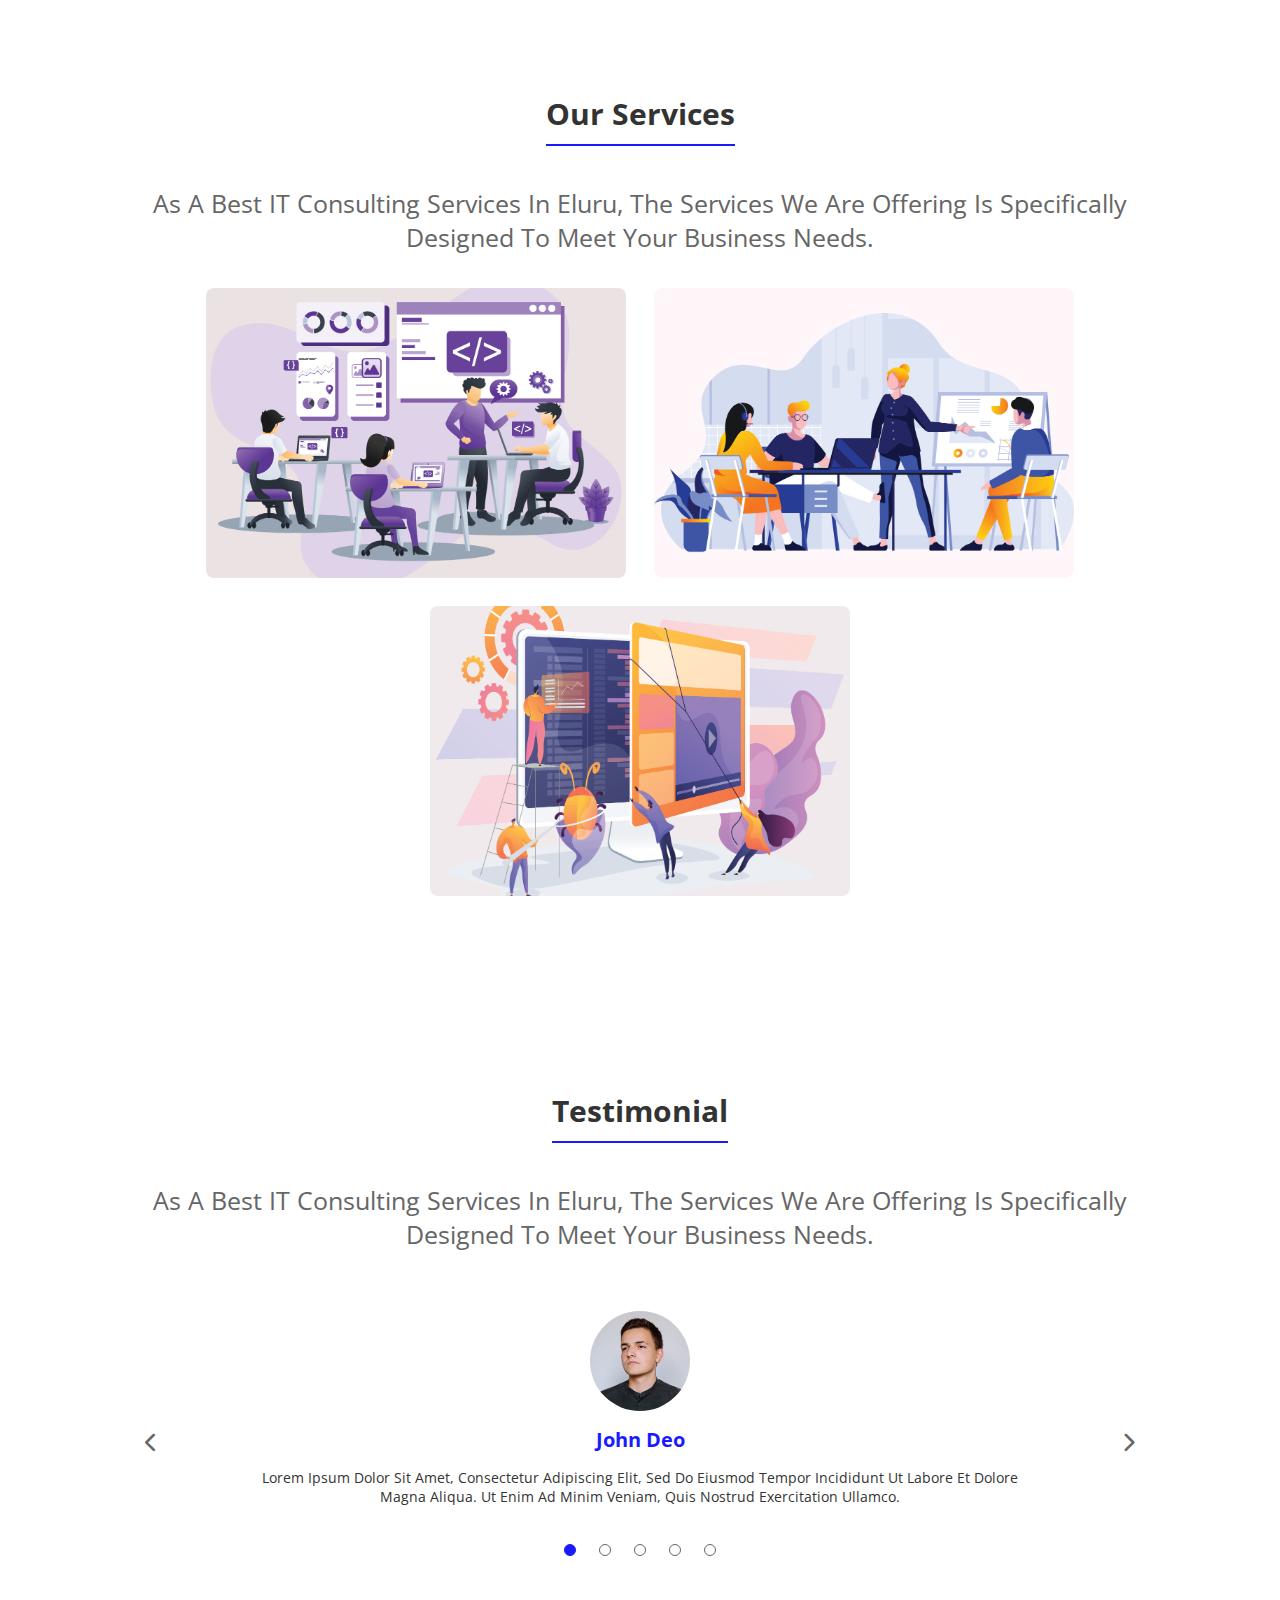
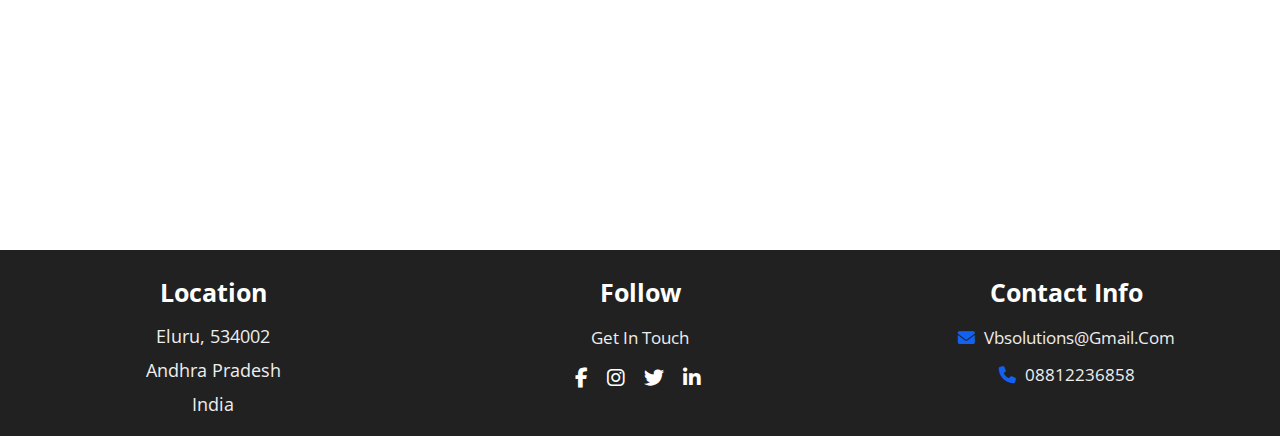
==== commit adee50c5: "Update index.html" ====
--- a/index.html
+++ b/index.html
@@ -71,11 +71,11 @@
             </div>
 
             <div class="content">
-                <h3>Welcome to Apricot Tech LLC</h3>
+                <h3>Welcome to VB Solutions</h3>
                 <p>VB Solutions aims is the unified space for all your Software Development, IT Consultancy, and IT
                     Testing needs. We tailor and optimize our services so that they can provide the best results to your
                     business and the endpoint customers.</p>
-                <h4>Apricot Tech LLC is driven by three key objectives:</h4>
+                <h4>VB Solutions is driven by three key objectives:</h4>
                 <ul>
                     <li>
                         <p>To create a platform that serves the industry’s best technology to our customers, thereby
@@ -114,7 +114,7 @@
                 <div class="info">
                     <h3>Application Development</h3>
                     <p>Tailored for your needs and optimized for the best results, Application Development Services from
-                        Apricot put your business first.</p>
+                        VB Solutions put your business first.</p>
                     <a href="#"><button class="btn">learn more</button></a>
                 </div>
 
@@ -158,7 +158,7 @@
         <h1 class="heading">Testimonial</h1>
 
         <div class="description">
-            <p>As a best IT consulting services in florida, The services we are offering
+            <p>As a best IT consulting services in Eluru, The services we are offering
                 is specifically designed to meet your business needs.</p>
         </div>
 
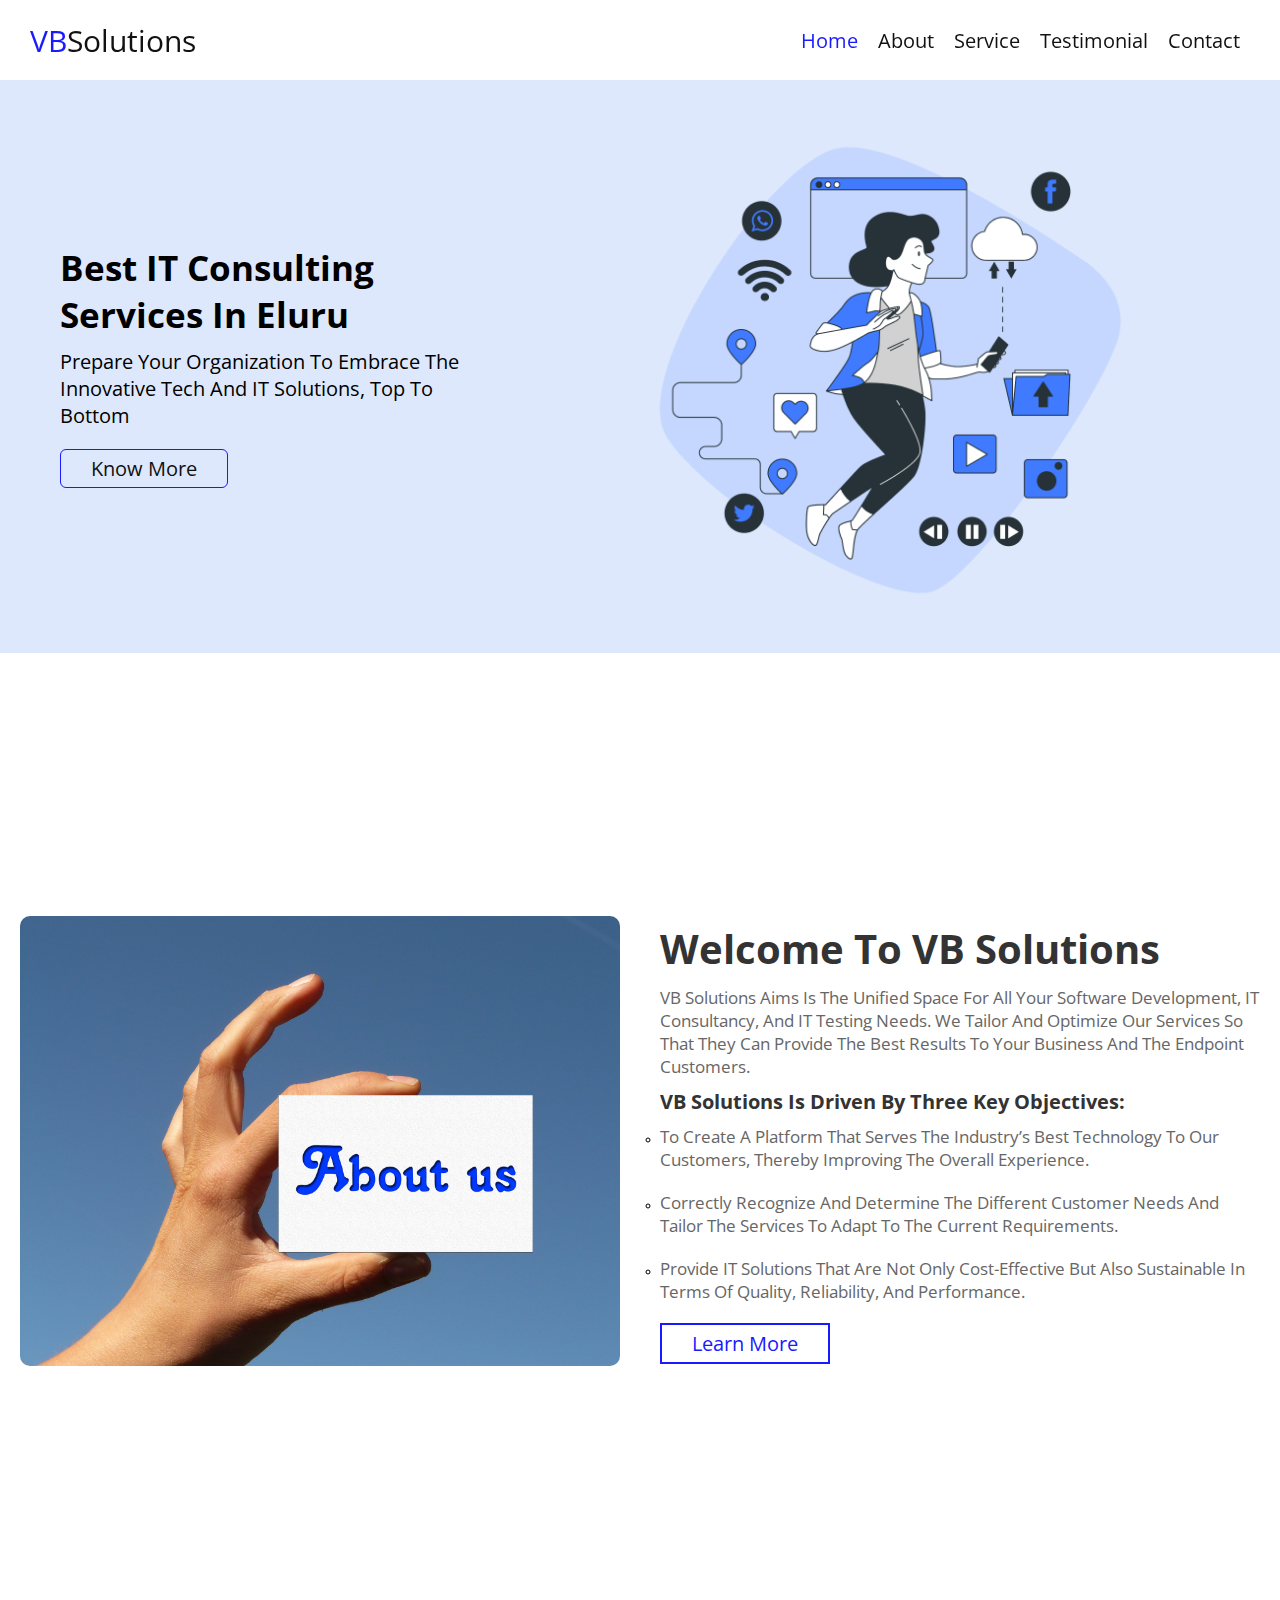
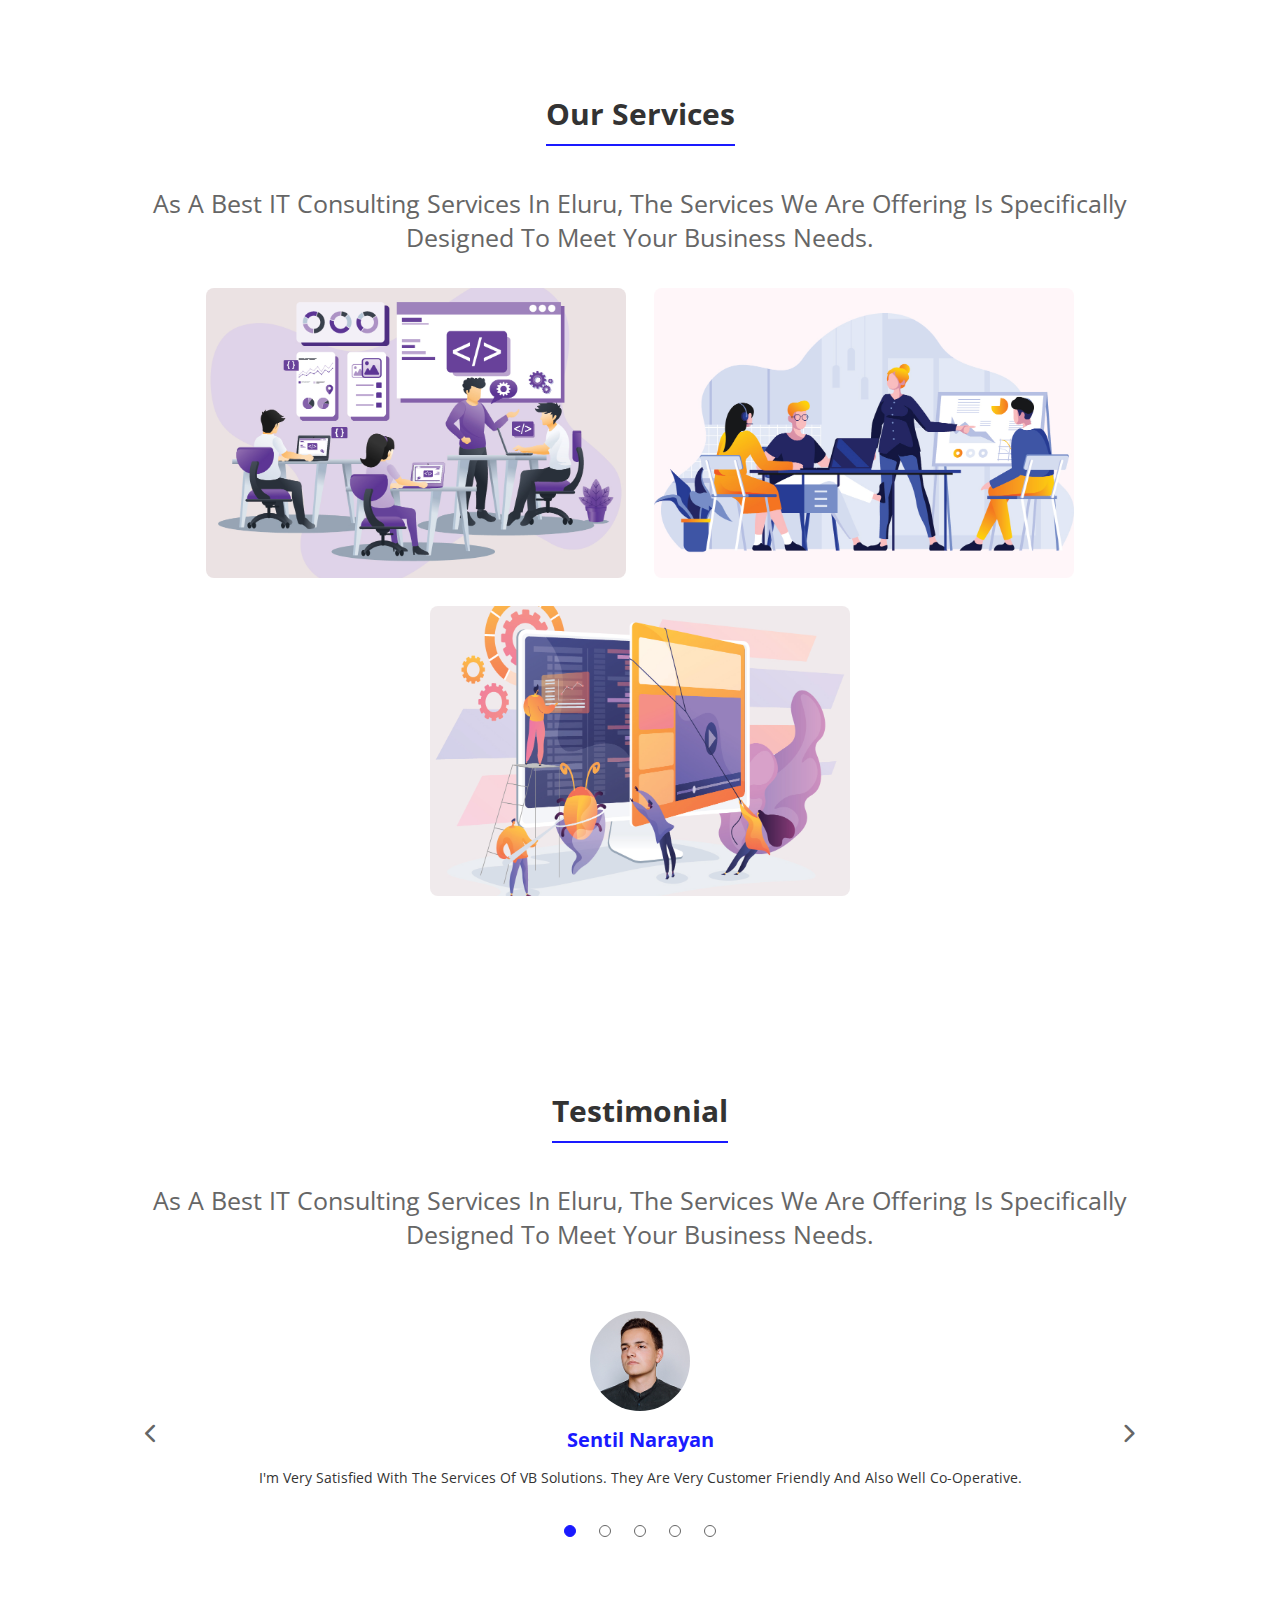
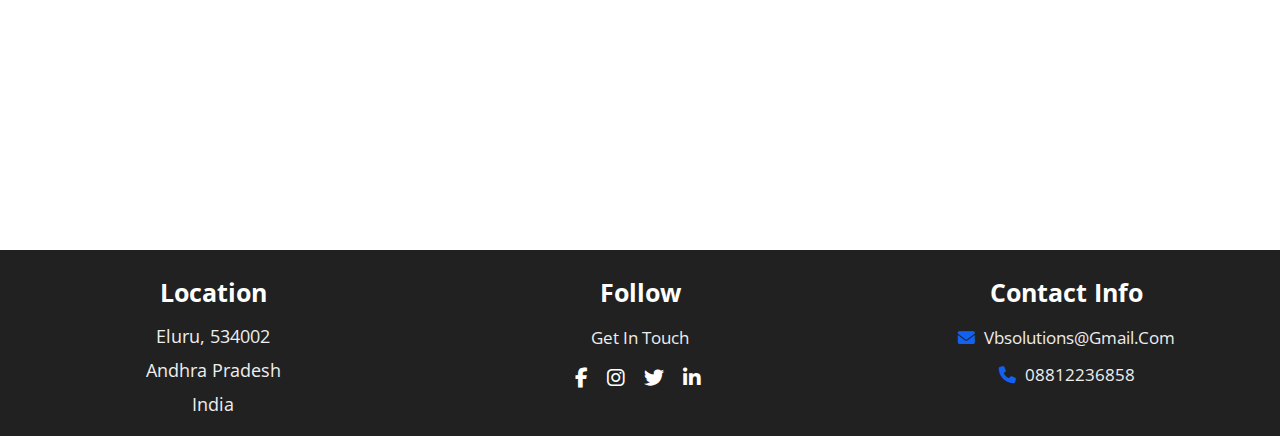
==== commit add26a3b: "Update index.html" ====
--- a/index.html
+++ b/index.html
@@ -177,9 +177,9 @@
 
                 <div class="active">
                     <div class="img"><img src="./assets/images/author.jpg" alt=""></div>
-                    <h2>John Deo</h2>
-                    <p>Lorem ipsum dolor sit amet, consectetur adipiscing elit, sed do eiusmod tempor incididunt ut
-                        labore et dolore magna aliqua. Ut enim ad minim veniam, quis nostrud exercitation ullamco.</p>
+                    <h2>Sentil Narayan</h2>
+                    <p>I'm very satisfied with the services of VB Solutions. They are very customer friendly
+                        and also well co-operative. </p>
                 </div>
 
                 <div class="active">
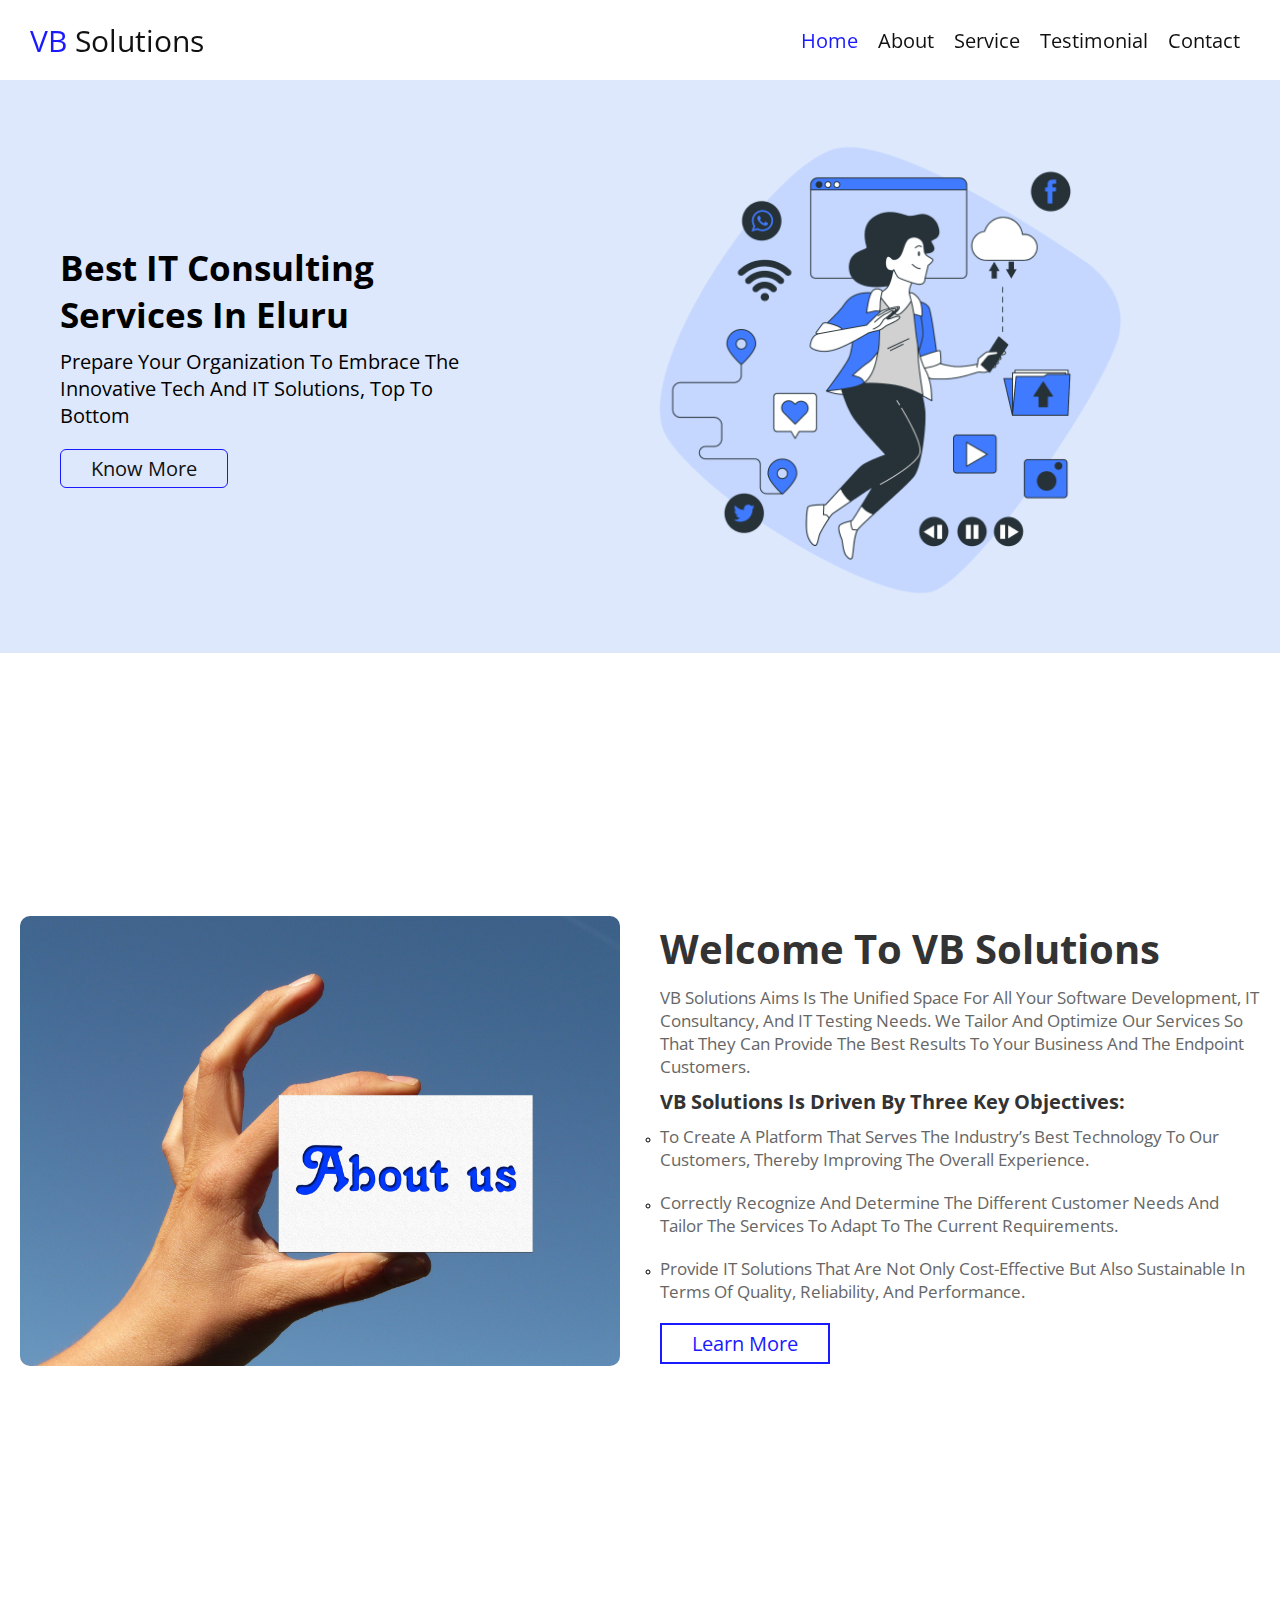
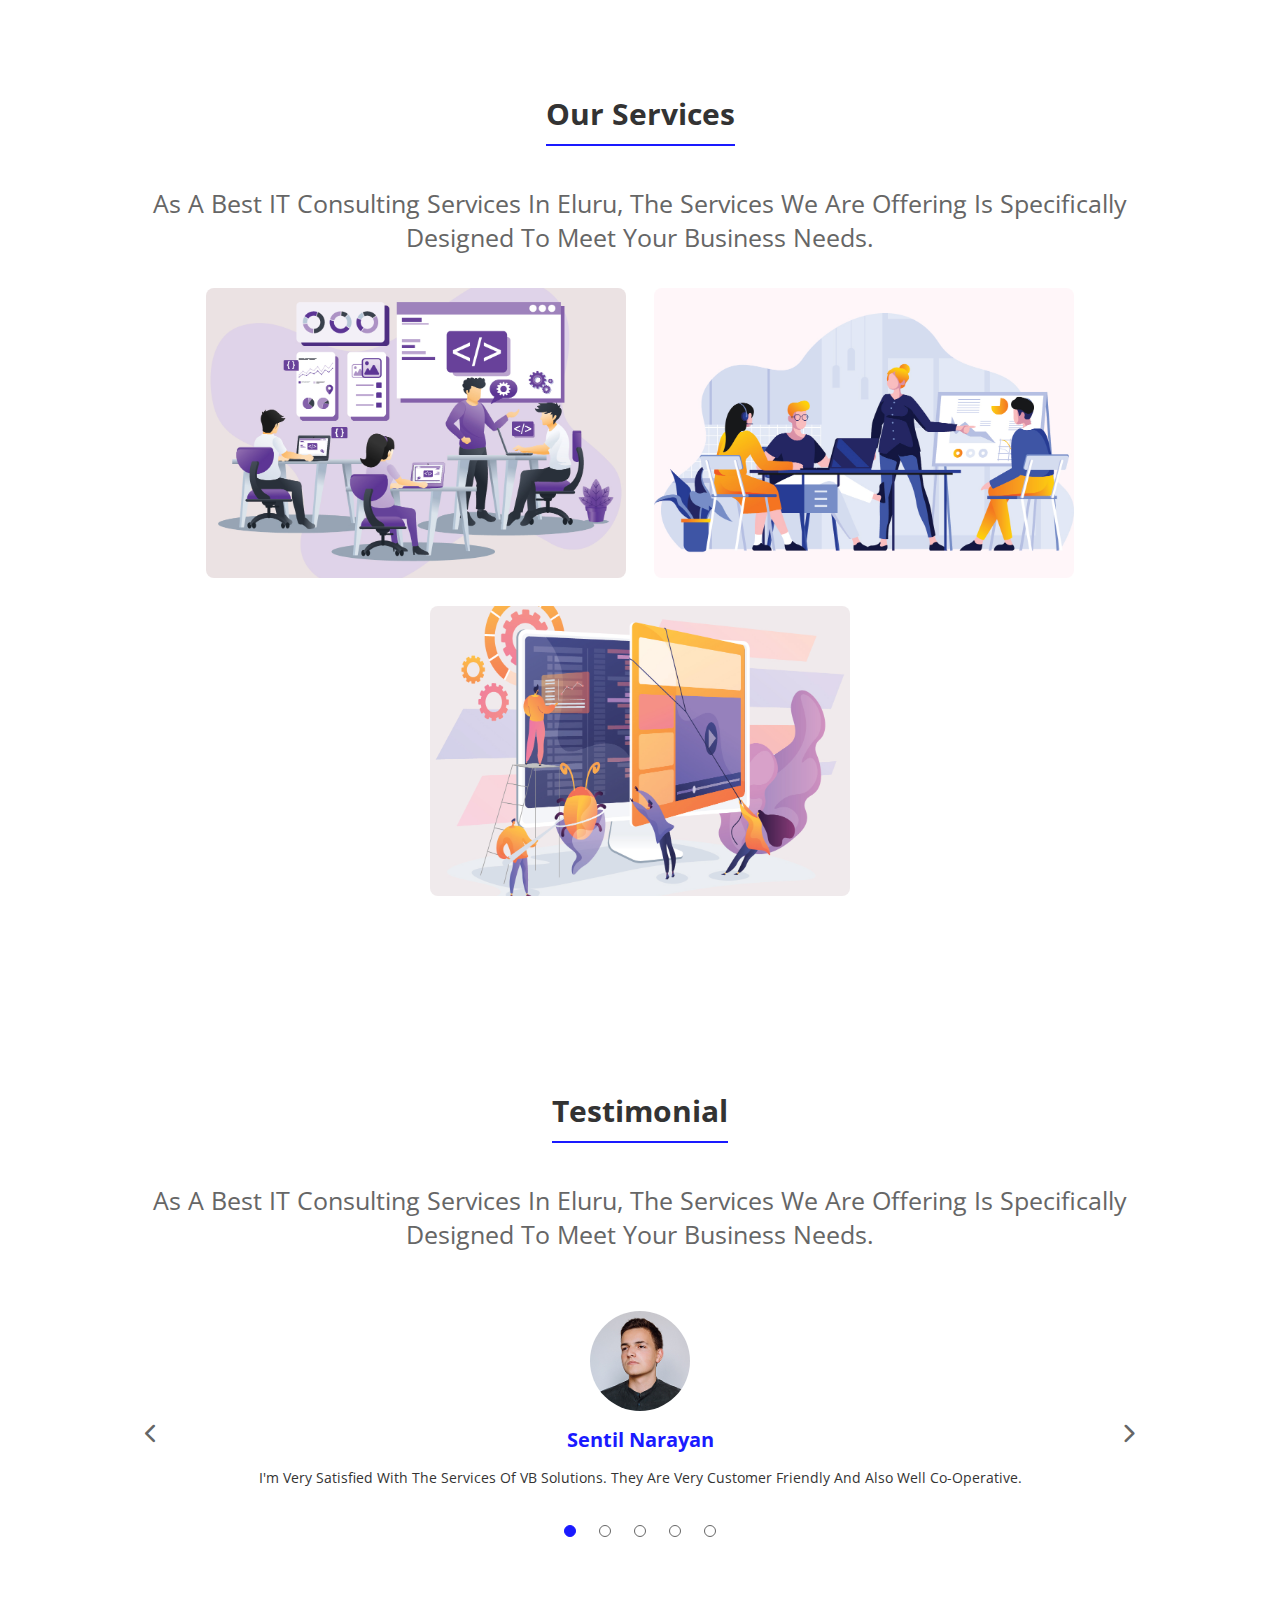
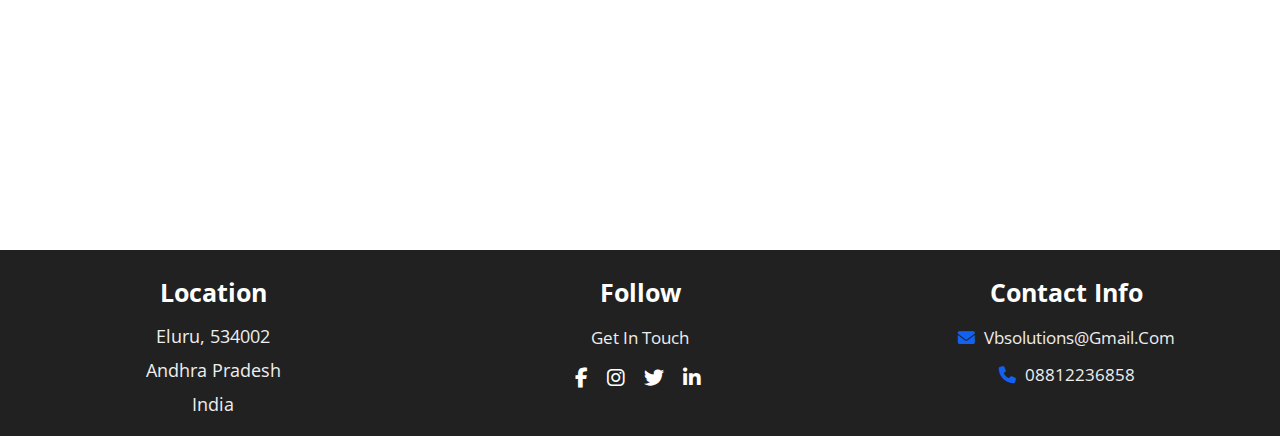
==== commit c55a60dd: "Update index.html" ====
--- a/index.html
+++ b/index.html
@@ -20,7 +20,7 @@
 
     <header>
 
-        <a href="./index.html" class="logo"><span>VB</span>Solutions</a>
+        <a href="./index.html" class="logo"><span>VB</span> Solutions</a>
 
         <div id="menu" class="fas fa-bars"></div>
 
@@ -191,23 +191,23 @@
 
                 <div class="active">
                     <div class="img"><img src="./assets/images/author.jpg" alt=""></div>
-                    <h2>Ane Melo</h2>
-                    <p>Lorem ipsum dolor sit amet, consectetur adipiscing elit, sed do eiusmod tempor incididunt ut
-                        labore et dolore magna aliqua. Ut enim ad minim veniam, quis nostrud exercitation ullamco.</p>
-                </div>
-
-                <div class="active">
-                    <div class="img"><img src="./assets/images/author.jpg" alt=""></div>
-                    <h2>Meri John</h2>
-                    <p>Lorem ipsum dolor sit amet, consectetur adipiscing elit, sed do eiusmod tempor incididunt ut
-                        labore et dolore magna aliqua. Ut enim ad minim veniam, quis nostrud exercitation ullamco.</p>
-                </div>
-
-                <div class="active">
-                    <div class="img"><img src="./assets/images/author.jpg" alt=""></div>
-                    <h2>Leesa</h2>
-                    <p>Lorem ipsum dolor sit amet, consectetur adipiscing elit, sed do eiusmod tempor incididunt ut
-                        labore et dolore magna aliqua. Ut enim ad minim veniam, quis nostrud exercitation ullamco.</p>
+                    <h2>Meghana</h2>
+                    <p>The services are really good. I'm satisfied with the services and co-operation. Hope we'll
+                        work again. Thank you!</p>
+                </div>
+
+                <div class="active">
+                    <div class="img"><img src="./assets/images/author.jpg" alt=""></div>
+                    <h2>John Thomas</h2>
+                    <p>It's really a very good experience working with VB Solutions. The services are really nice and
+                        I would recommend for the best IT support.</p>
+                </div>
+
+                <div class="active">
+                    <div class="img"><img src="./assets/images/author.jpg" alt=""></div>
+                    <h2>Mahesh</h2>
+                    <p>I'll recommend VB Solutions for your IT services. It's the best place which everyone can be
+                        satisfied. It has the best services, Thank You!</p>
                 </div>
 
             </div>
